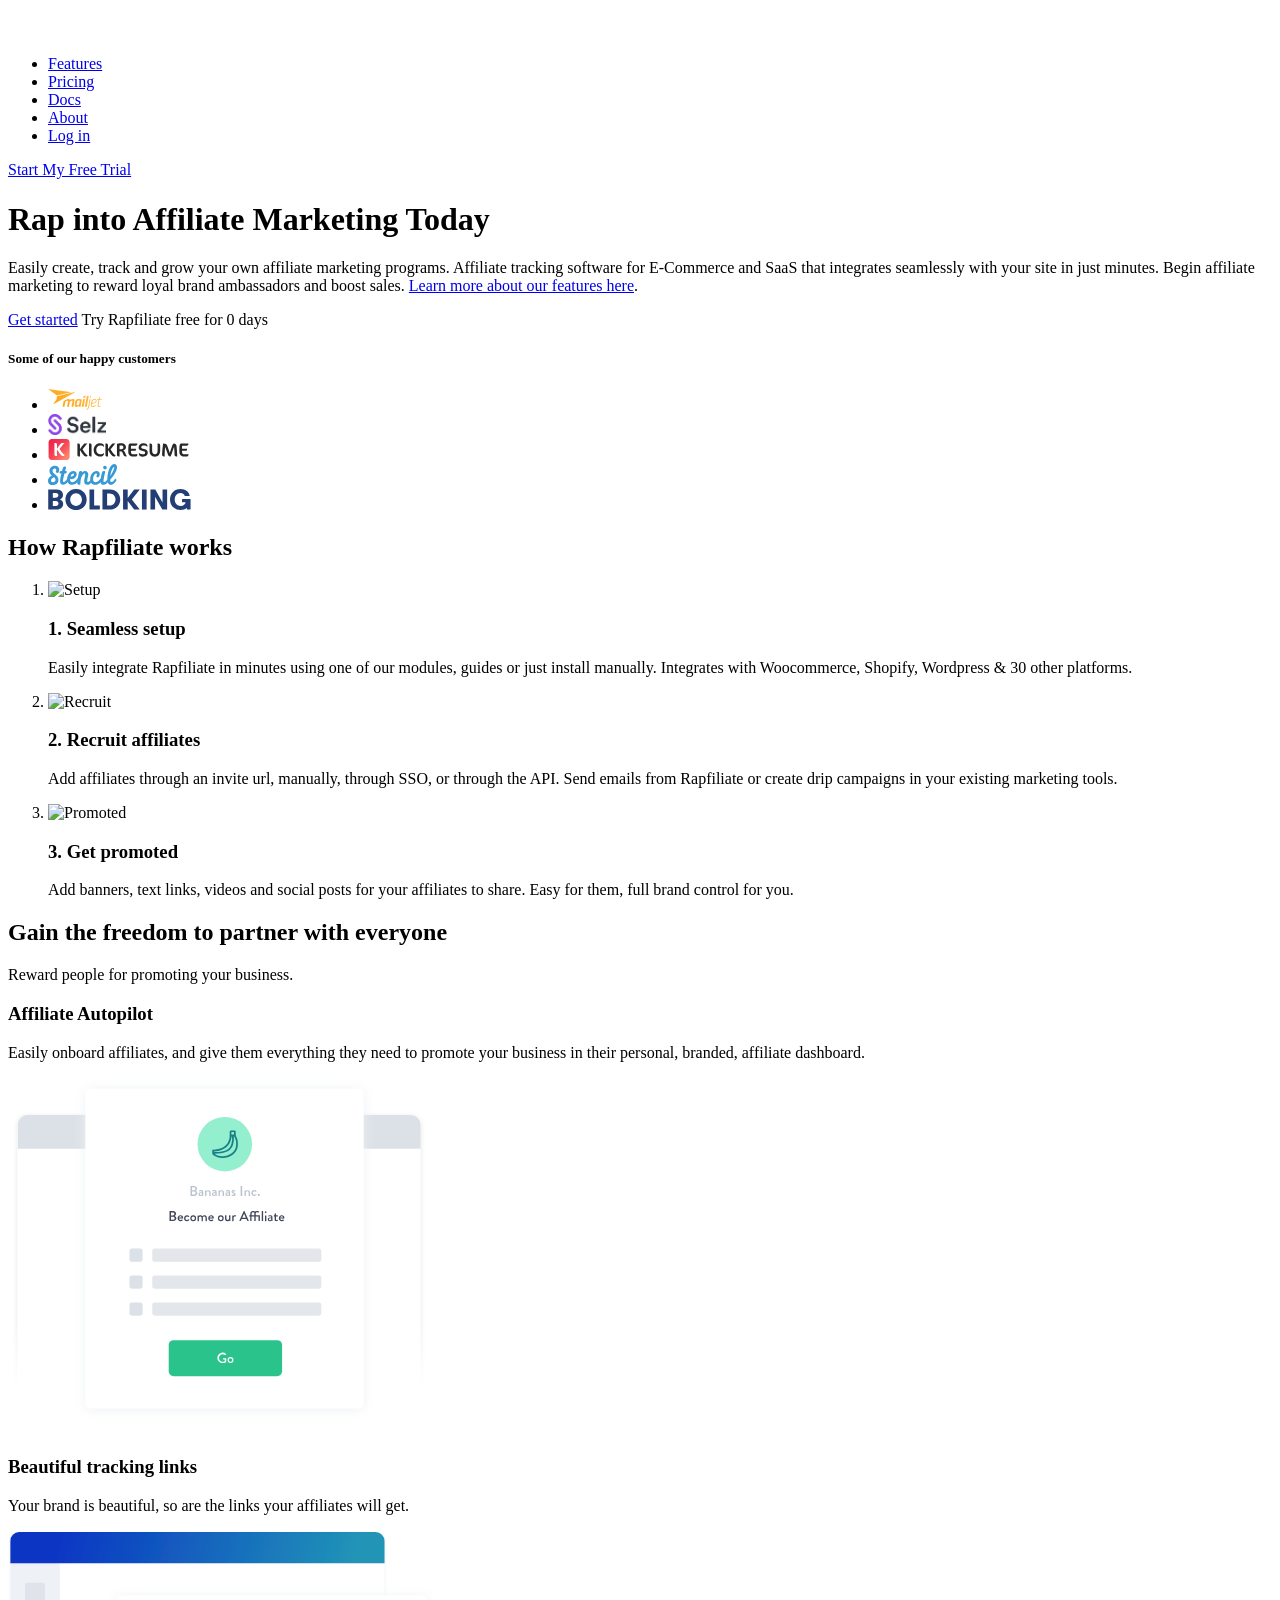
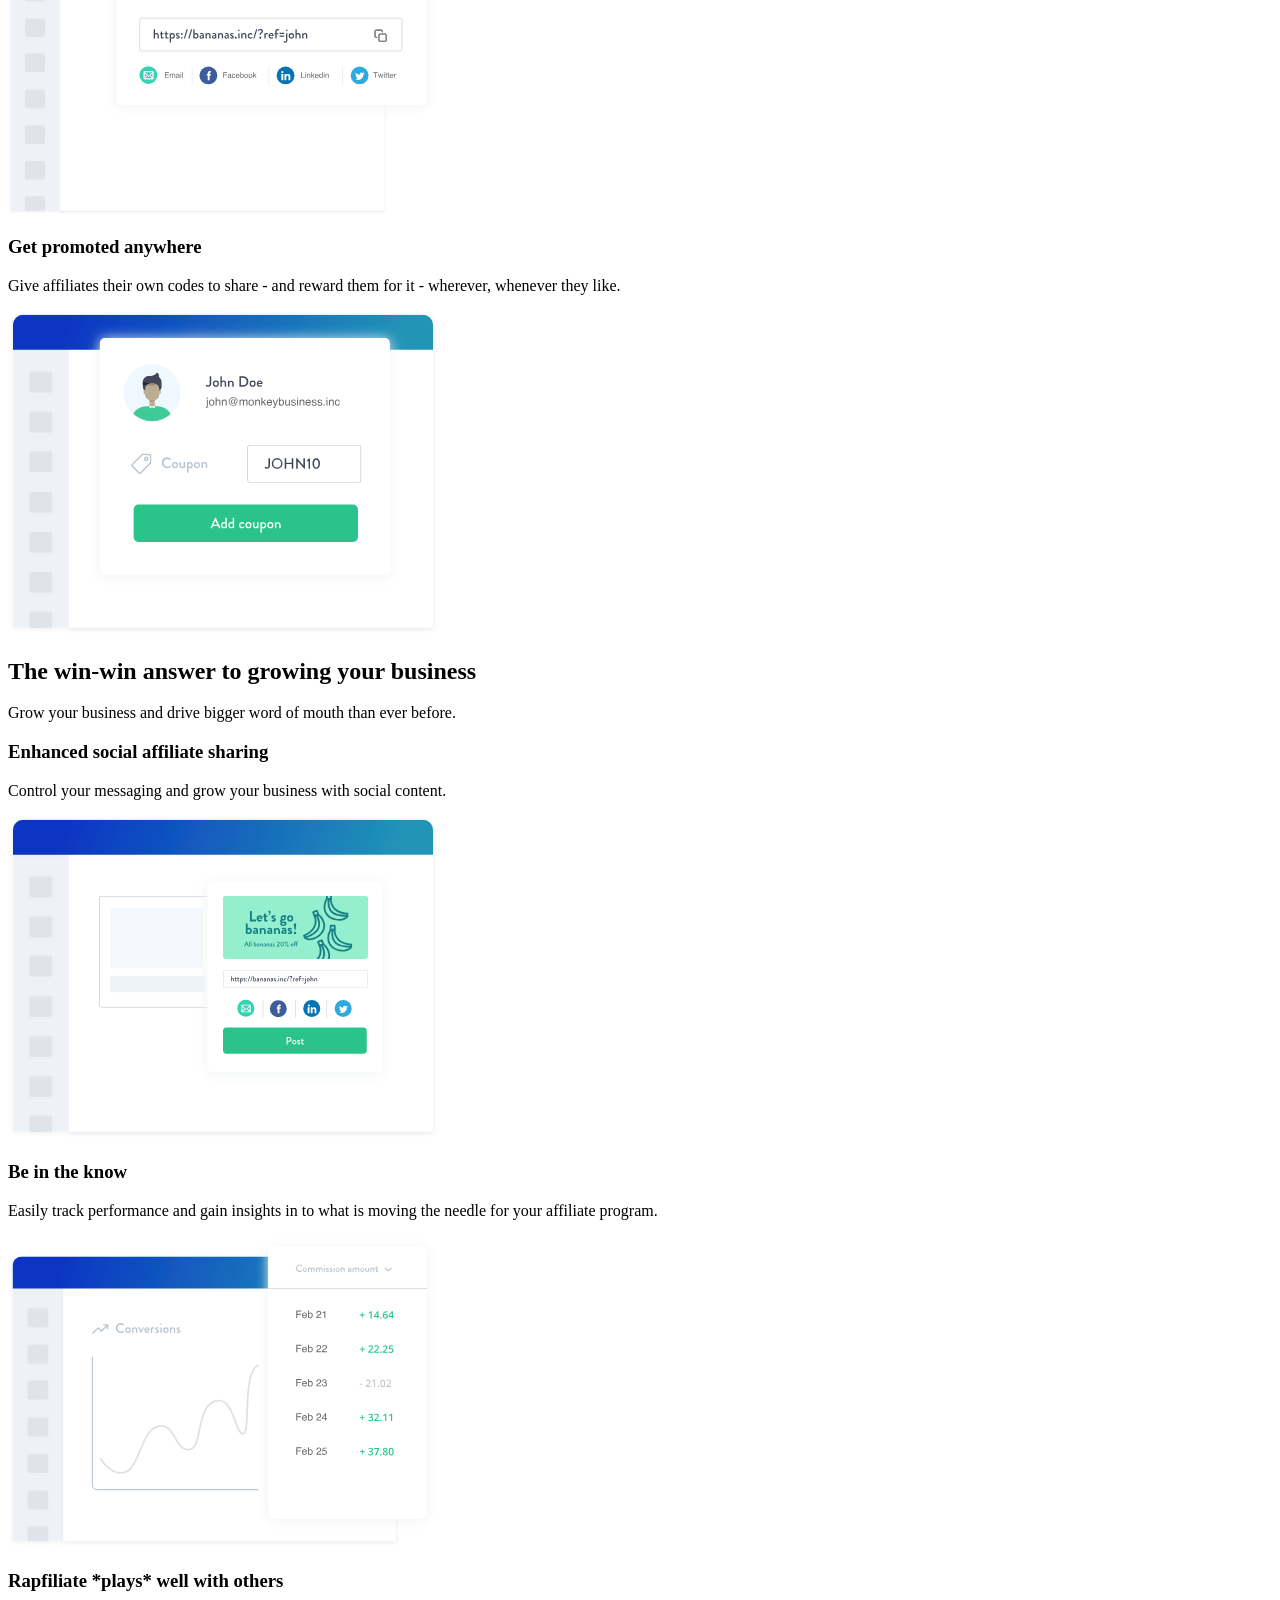
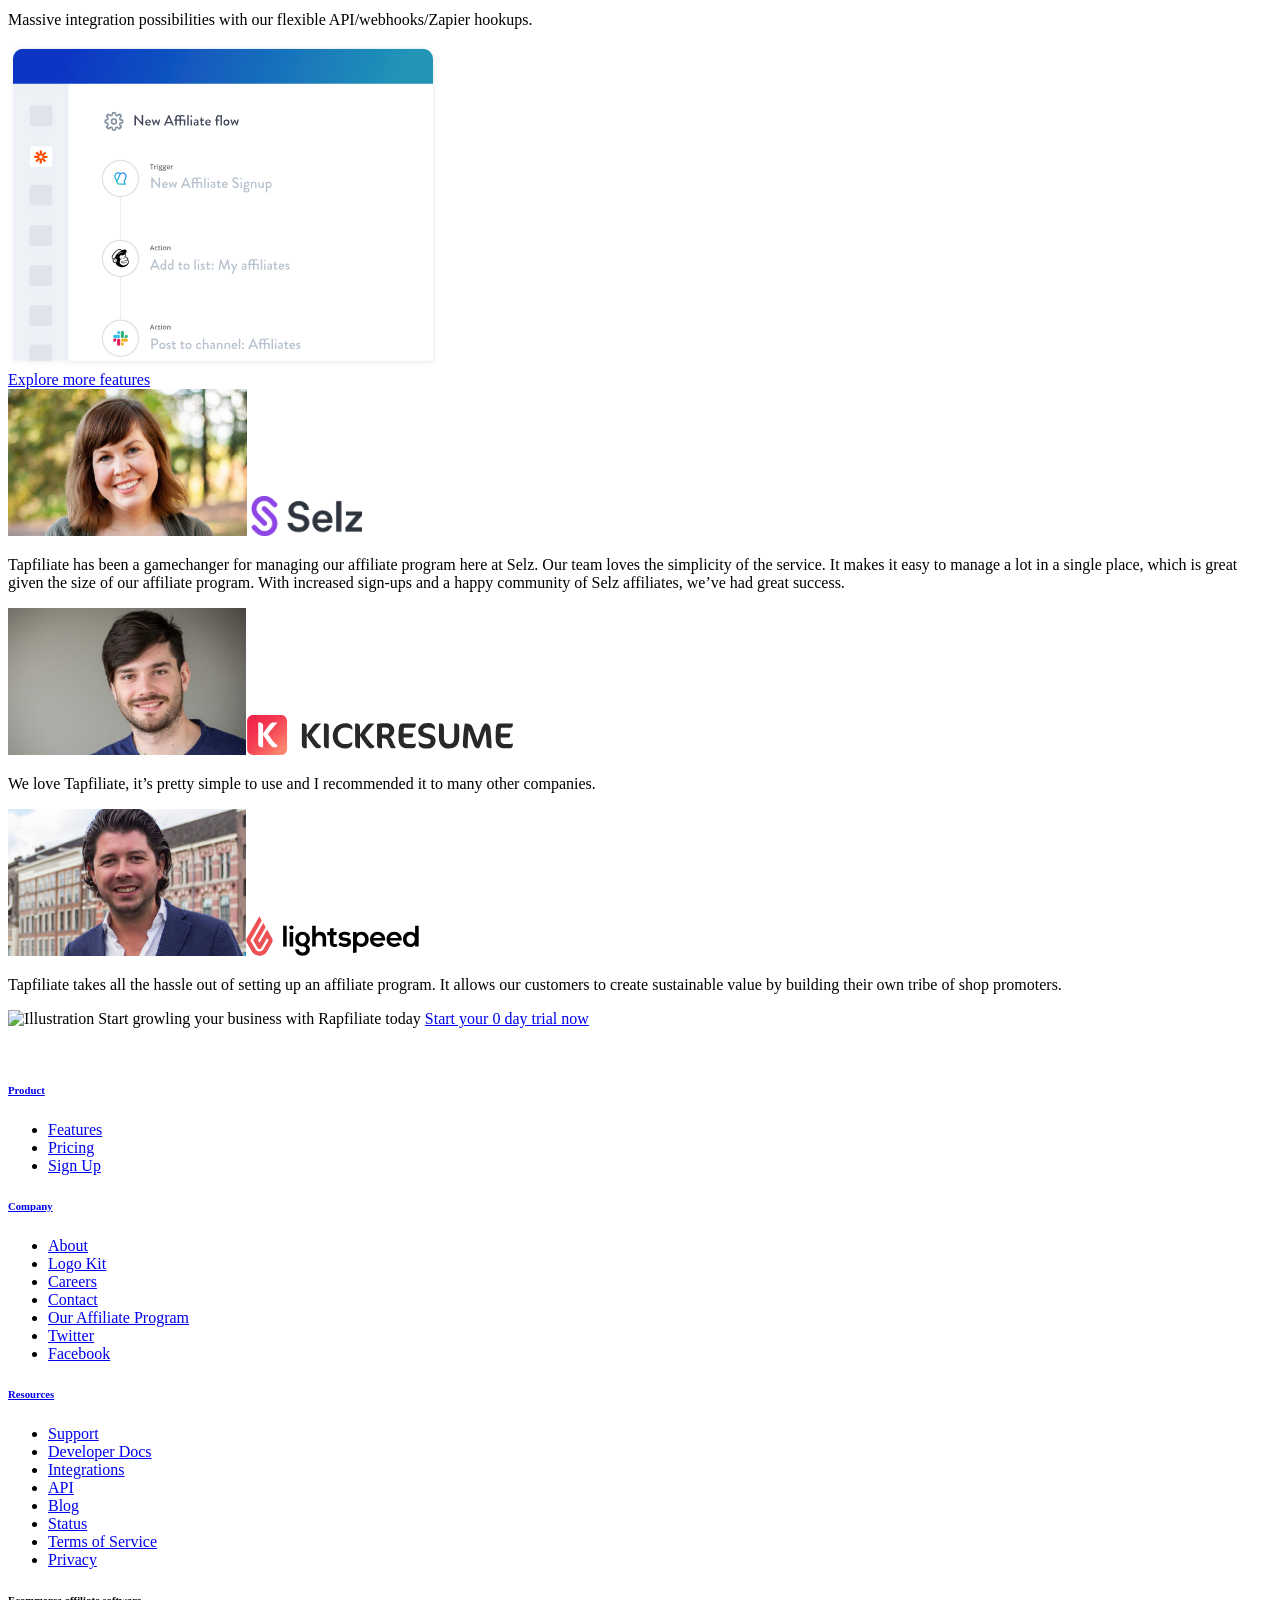
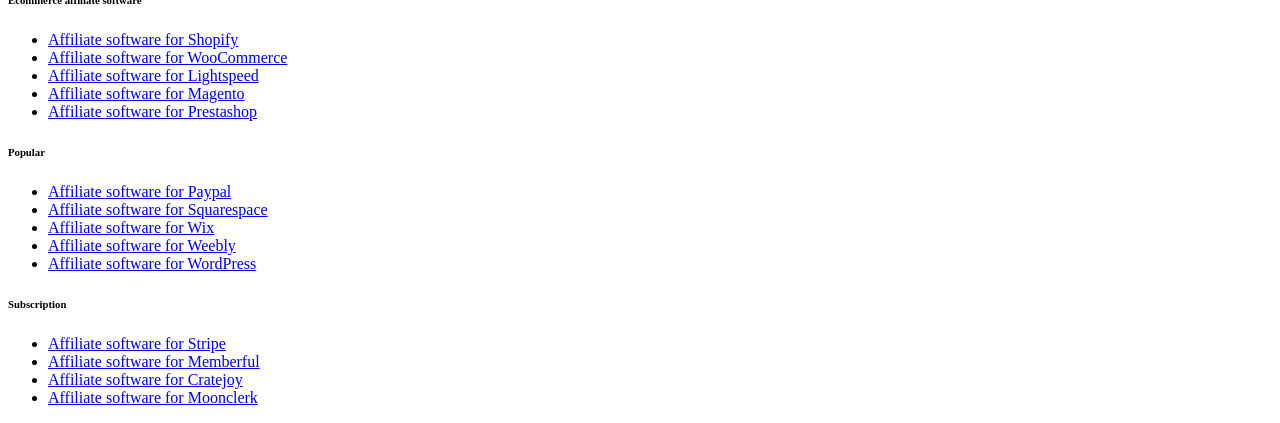
==== index.html @ 85dc5b37 "Added content and markup for the landing page" ====
<!DOCTYPE html>
<html lang="en">
  <head>
    <meta charset="UTF-8" />
    <meta name="viewport" content="width=device-width, initial-scale=1.0" />
    <title>Affiliate Tracking Software | Rapfiliate</title>
    <link rel="stylesheet" href="css/base-style.css" />
  </head>
  <body>
    <header>
      <a href="#" class="logo"
        ><img
          src="img/content/logo-white.svg"
          alt="Rapfiliate logo"
          width="131px"
      /></a>
      <div>
        <nav>
          <ul>
            <li><a href="#">Features</a></li>
            <li><a href="#">Pricing</a></li>
            <li><a href="#">Docs</a></li>
            <li><a href="#">About</a></li>
            <li><a href="#">Log in</a></li>
          </ul>
        </nav>
        <a href="#" class="btn cta">Start My Free Trial</a>
      </div>
    </header>

    <main>
      <div id="main-banner">
        <h1>Rap into Affiliate Marketing Today</h1>
        <p>
          Easily create, track and grow your own affiliate marketing programs.
          Affiliate tracking software for E-Commerce and SaaS that integrates
          seamlessly with your site in just minutes. Begin affiliate marketing
          to reward loyal brand ambassadors and boost sales.
          <a href="#">Learn more about our features here</a>.
        </p>
        <div>
          <a href="#" class="btn cta">Get started</a>
          <span>Try Rapfiliate free for 0 days</span>
        </div>
      </div>

      <div class="happy-customers">
        <h5>Some of our happy customers</h5>
        <ul>
          <li>
            <a href="https://www.mailjet.com/" target="_blank"
              ><img
                src="img/customers/logos/mailjet.svg"
                alt="Mailjet logo"
                height="21px"
            /></a>
          </li>
          <li>
            <a href="https://selz.com/" target="_blank"
              ><img
                src="img/customers/logos/selz.png"
                alt="Selz logo"
                height="21px"
            /></a>
          </li>
          <li>
            <a href="https://www.kickresume.com/es/" target="_blank"
              ><img
                src="img/customers/logos/kickresume.svg"
                alt="Kickresume logo"
                height="21px"
            /></a>
          </li>
          <li>
            <a href="https://getstencil.com/" target="_blank"
              ><img
                src="img/customers/logos/stencil.svg"
                alt="Stencil logo"
                height="21px"
            /></a>
          </li>
          <li>
            <a href="https://www.boldking.com/nl/nl-nl" target="_blank"
              ><img
                src="img/customers/logos/boldking.svg"
                alt="Boldking logo"
                height="21px"
            /></a>
          </li>
        </ul>
      </div>

      <section id="how-it-works">
        <h2>How Rapfiliate works</h2>
        <ol>
          <li>
            <img src="#" alt="Setup" />
            <h3>1. Seamless setup</h3>
            <p>
              Easily integrate Rapfiliate in minutes using one of our modules,
              guides or just install manually. Integrates with Woocommerce,
              Shopify, Wordpress & 30 other platforms.
            </p>
          </li>
          <li>
            <img src="#" alt="Recruit" />
            <h3>2. Recruit affiliates</h3>
            <p>
              Add affiliates through an invite url, manually, through SSO, or
              through the API. Send emails from Rapfiliate or create drip
              campaigns in your existing marketing tools.
            </p>
          </li>
          <li>
            <img src="#" alt="Promoted" />
            <h3>3. Get promoted</h3>
            <p>
              Add banners, text links, videos and social posts for your
              affiliates to share. Easy for them, full brand control for you.
            </p>
          </li>
        </ol>
      </section>

      <section class="slide-show-container">
        <h2>Gain the freedom to partner with everyone</h2>
        <span>Reward people for promoting your business.</span>
        <div class="slide-show">
          <div class="slide-text">
            <h3>Affiliate Autopilot</h3>
            <p>
              Easily onboard affiliates, and give them everything they need to
              promote your business in their personal, branded, affiliate
              dashboard.
            </p>
          </div>
          <img
            class="slide-img"
            src="img/content/affiliate-autopilot.svg"
            alt="'Affiliate Autopilot' illustration"
            width="430px"
          />
          <div class="slide-text">
            <h3>Beautiful tracking links</h3>
            <p>
              Your brand is beautiful, so are the links your affiliates will
              get.
            </p>
          </div>
          <img
            class="slide-img"
            src="img/content/pretty-links.svg"
            alt="'Beautiful tracking links' illustration"
            width="430px"
          />
          <div class="slide-text">
            <h3>Get promoted anywhere</h3>
            <p>
              Give affiliates their own codes to share - and reward them for it
              - wherever, whenever they like.
            </p>
          </div>
          <img
            class="slide-img"
            src="img/content/promoted-anywhere.svg"
            alt="'Get promoted anywhere' illustration"
            width="430px"
          />
        </div>
      </section>

      <section class="slide-show-container">
        <h2>The win-win answer to growing your business</h2>
        <span
          >Grow your business and drive bigger word of mouth than ever
          before.</span
        >
        <div class="slide-show">
          <div class="slide-text">
            <h3>Enhanced social affiliate sharing</h3>
            <p>
              Control your messaging and grow your business with social content.
            </p>
          </div>
          <img
            class="slide-img"
            src="img/content/social-sharing.svg"
            alt="'Enhanced social affiliate sharing' illustration"
            width="430px"
          />
          <div class="slide-text">
            <h3>Be in the know</h3>
            <p>
              Easily track performance and gain insights in to what is moving
              the needle for your affiliate program.
            </p>
          </div>
          <img
            class="slide-img"
            src="img/content/in-the-know.svg"
            alt="'Be in the know' illustration"
            width="430px"
          />
          <div class="slide-text">
            <h3>Rapfiliate *plays* well with others</h3>
            <p>
              Massive integration possibilities with our flexible
              API/webhooks/Zapier hookups.
            </p>
          </div>
          <img
            class="slide-img"
            src="img/content/plays-well.svg"
            alt="'Rapfiliate plays well with others' illustration"
            width="430px"
          />
        </div>
        <a class="btn" href="#">Explore more features</a>
      </section>

      <section id="client-review-container">
        <div class="client-review">
          <img
            src="img/customers/people/michelle-from-selz.jpg"
            alt="Michelle"
            height="147px"
          />
          <img
            src="img/customers/logos/selz.png"
            alt="Selz logo"
            height="40px"
          />
          <p>
            Tapfiliate has been a gamechanger for managing our affiliate program
            here at Selz. Our team loves the simplicity of the service. It makes
            it easy to manage a lot in a single place, which is great given the
            size of our affiliate program. With increased sign-ups and a happy
            community of Selz affiliates, we’ve had great success.
          </p>
        </div>
        <div class="client-review">
          <img
            src="img/customers/people/tomas-ondrejka-from-kickresume.jpg"
            alt="Tomas Ondrejka"
            height="147px"
          /><img
            src="img/customers/logos/kickresume.svg"
            alt="Kickresume logo"
            height="40px"
          />
          <p>
            We love Tapfiliate, it’s pretty simple to use and I recommended it
            to many other companies.
          </p>
        </div>
        <div class="client-review">
          <img
            src="img/customers/people/ruud-stelder-from-lightspeed.jpg"
            alt="Ruud Stelder"
            height="147px"
          /><img
            src="img/customers/logos/lightspeed.svg"
            alt="Lightspeed logo"
            height="40px"
          />
          <p>
            Tapfiliate takes all the hassle out of setting up an affiliate
            program. It allows our customers to create sustainable value by
            building their own tribe of shop promoters.
          </p>
        </div>
      </section>
      <div id="trial-ad">
        <img src="#" alt="Illustration" />
        <span>Start growling your business with Rapfiliate today</span>
        <a href="#">Start your 0 day trial now</a>
      </div>
    </main>

    <footer id="main-footer">
      <div id="footer-logo-container">
        <a href="#" class="logo"
          ><img
            src="img/content/logo-white.svg"
            alt="Rapfiliate logo"
            width="131px"
        /></a>
      </div>
      <div class="footer-block">
        <h6><a href="#">Product</a></h6>
        <ul>
          <li><a href="#">Features</a></li>
          <li><a href="#">Pricing</a></li>
          <li><a href="#">Sign Up</a></li>
        </ul>
      </div>
      <div class="footer-block">
        <h6><a href="#">Company</a></h6>
        <ul>
          <li><a href="#">About</a></li>
          <li><a href="#">Logo Kit</a></li>
          <li><a href="#">Careers</a></li>
          <li><a href="#">Contact</a></li>
          <li><a href="#">Our Affiliate Program</a></li>
          <li><a href="#">Twitter</a></li>
          <li><a href="#">Facebook</a></li>
        </ul>
      </div>
      <div class="footer-block">
        <h6><a href="#">Resources</a></h6>
        <ul>
          <li><a href="#">Support</a></li>
          <li><a href="#">Developer Docs</a></li>
          <li><a href="#">Integrations</a></li>
          <li><a href="#">API</a></li>
          <li><a href="#">Blog</a></li>
          <li><a href="#">Status</a></li>
          <li><a href="#">Terms of Service</a></li>
          <li><a href="#">Privacy</a></li>
        </ul>
      </div>
      <div class="footer-block">
        <h6>Ecommerce affiliate software</h6>
        <ul>
          <li><a href="#">Affiliate software for Shopify</a></li>
          <li><a href="#">Affiliate software for WooCommerce</a></li>
          <li><a href="#">Affiliate software for Lightspeed</a></li>
          <li><a href="#">Affiliate software for Magento</a></li>
          <li><a href="#">Affiliate software for Prestashop</a></li>
        </ul>
      </div>
      <div class="footer-block">
        <h6>Popular</h6>
        <ul>
          <li><a href="#">Affiliate software for Paypal</a></li>
          <li><a href="#">Affiliate software for Squarespace</a></li>
          <li><a href="#">Affiliate software for Wix</a></li>
          <li><a href="#">Affiliate software for Weebly</a></li>
          <li><a href="#">Affiliate software for WordPress</a></li>
        </ul>
      </div>
      <div class="footer-block">
        <h6>Subscription</h6>
        <ul>
          <li><a href="#">Affiliate software for Stripe</a></li>
          <li><a href="#">Affiliate software for Memberful</a></li>
          <li><a href="#">Affiliate software for Cratejoy</a></li>
          <li><a href="#">Affiliate software for Moonclerk</a></li>
        </ul>
      </div>
    </footer>
  </body>
</html>
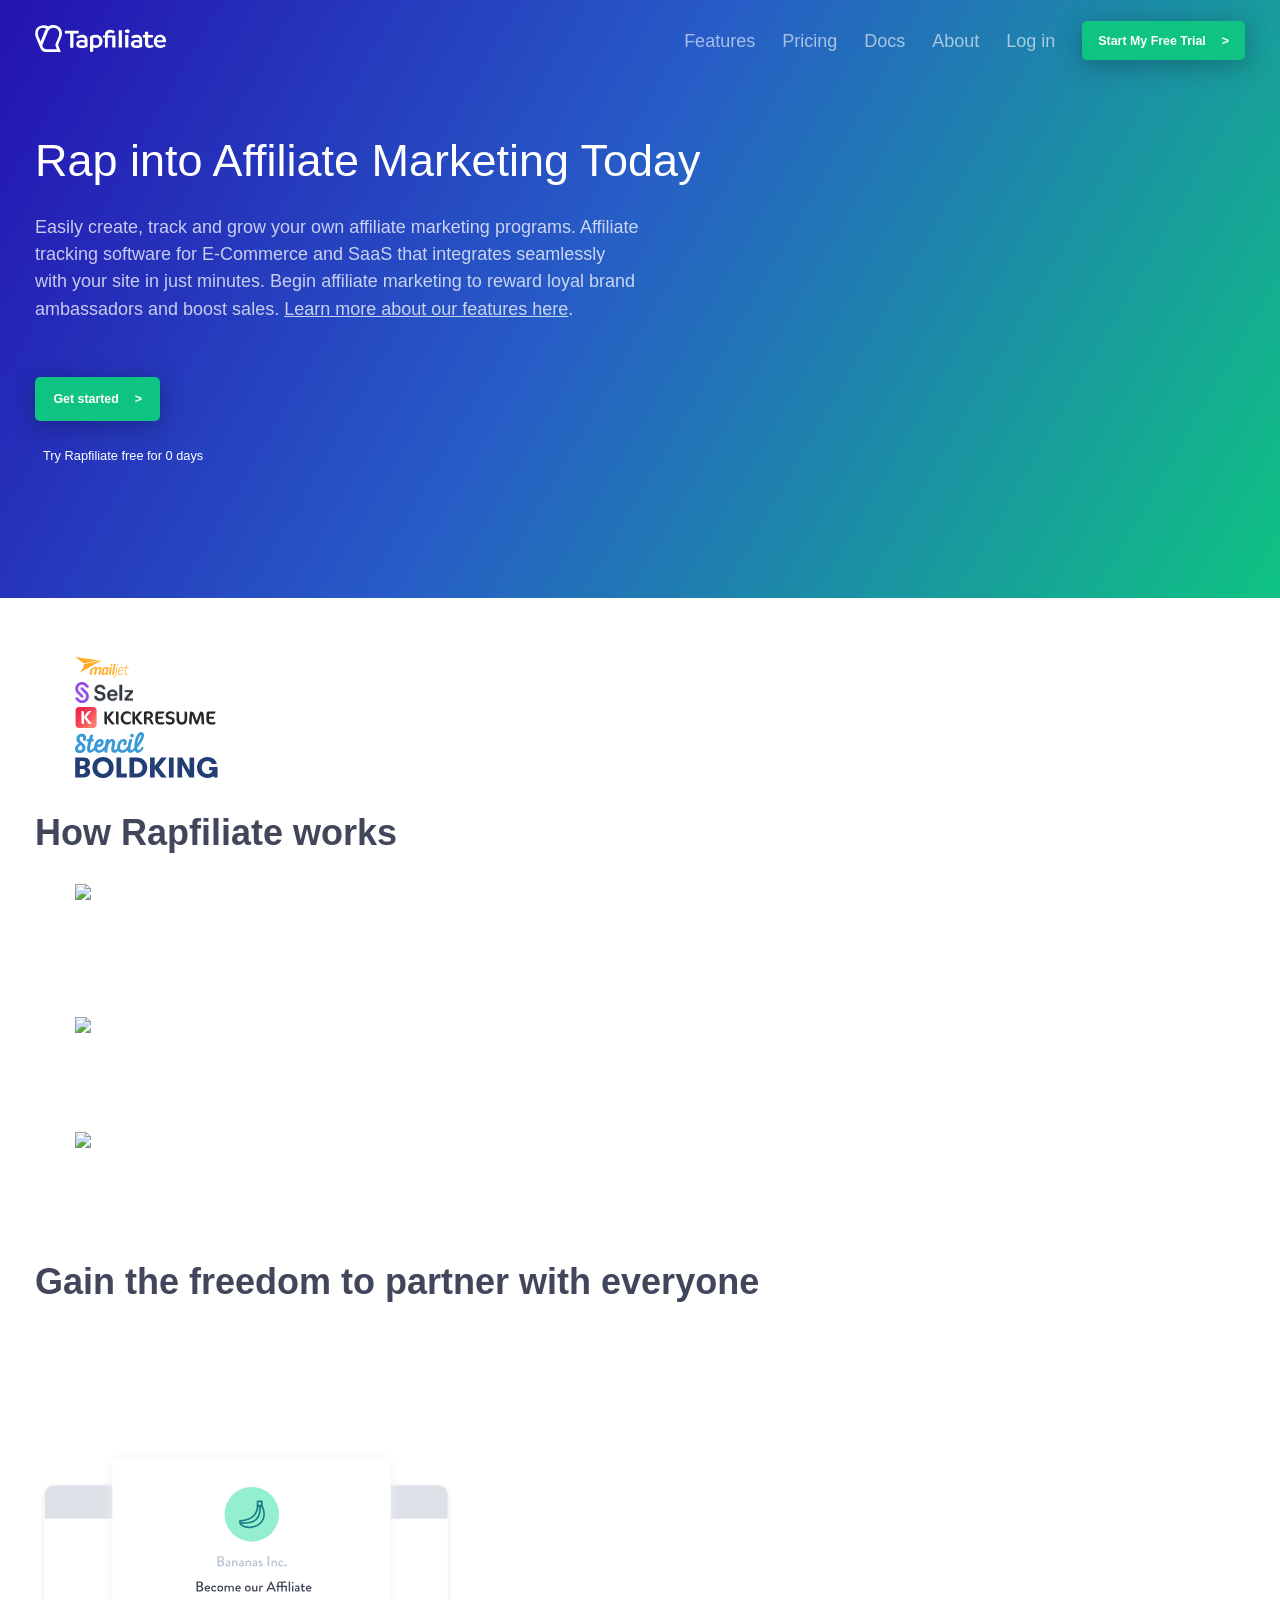
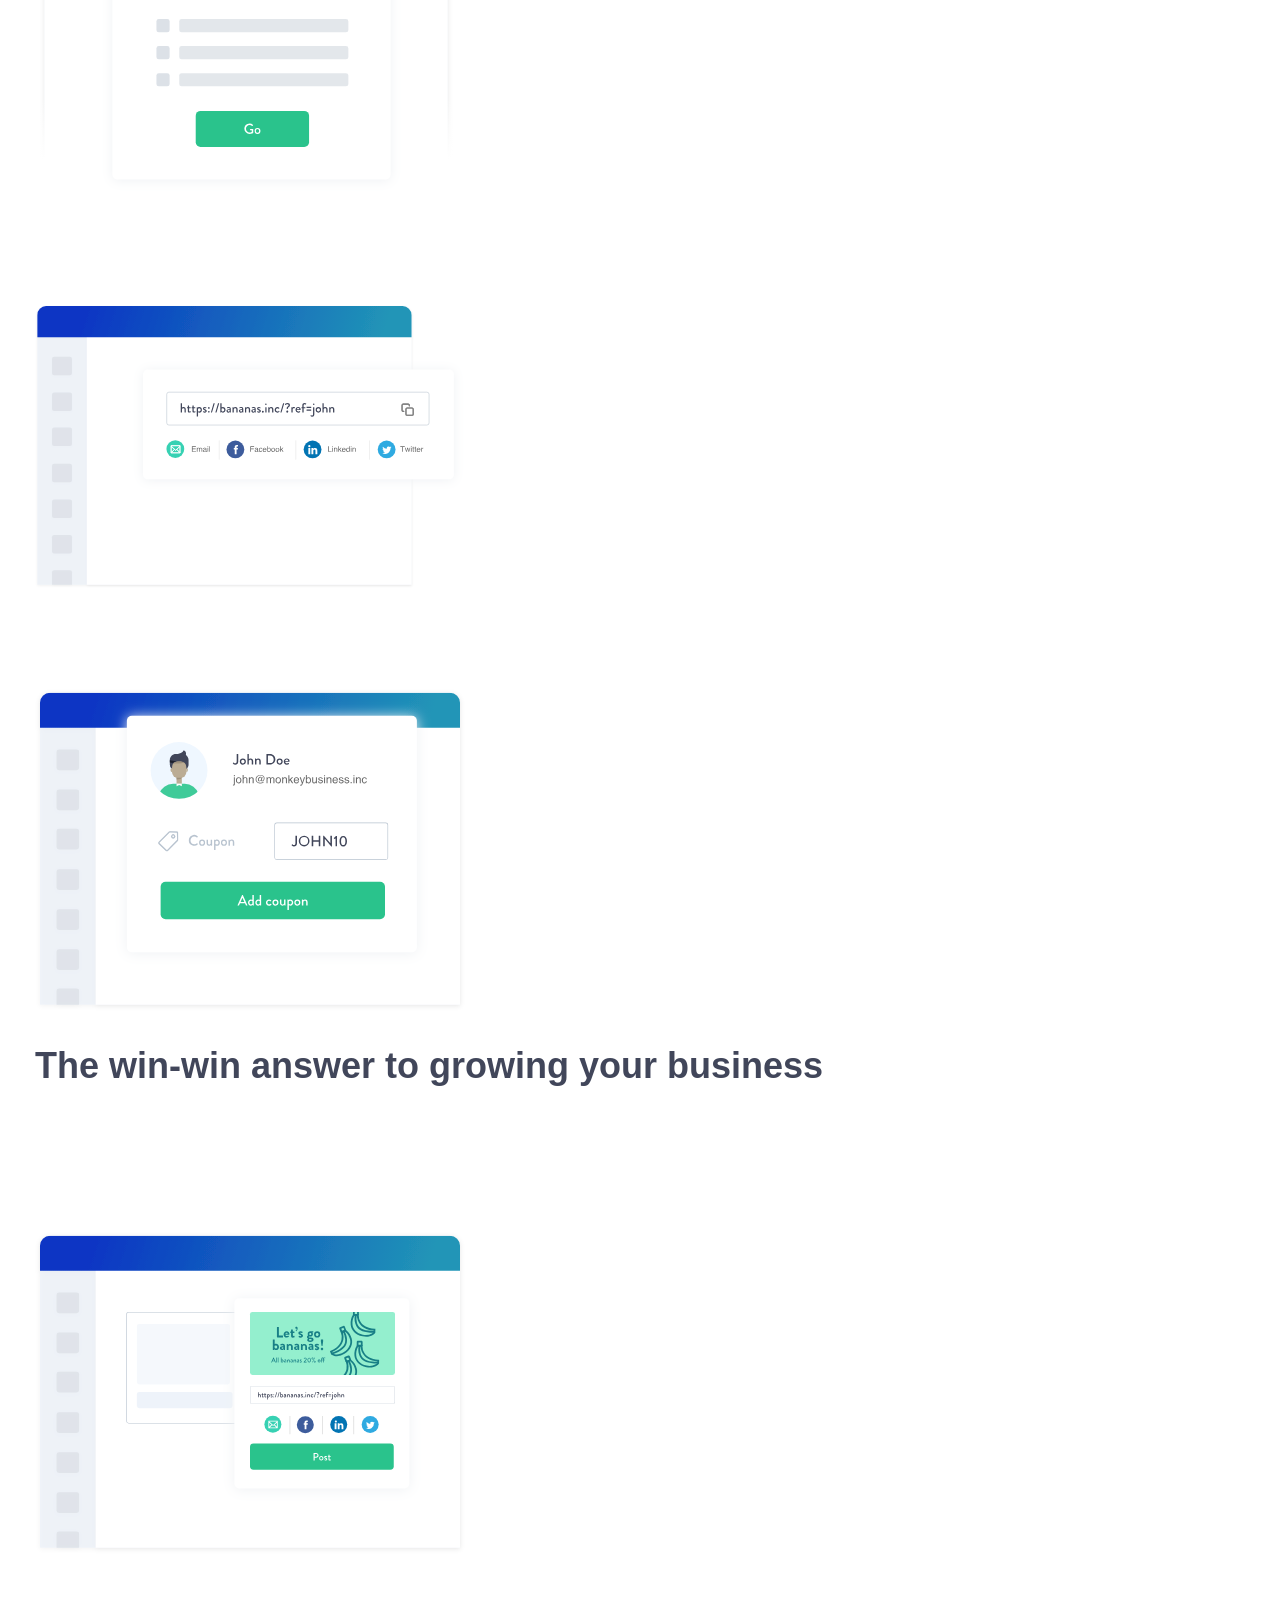
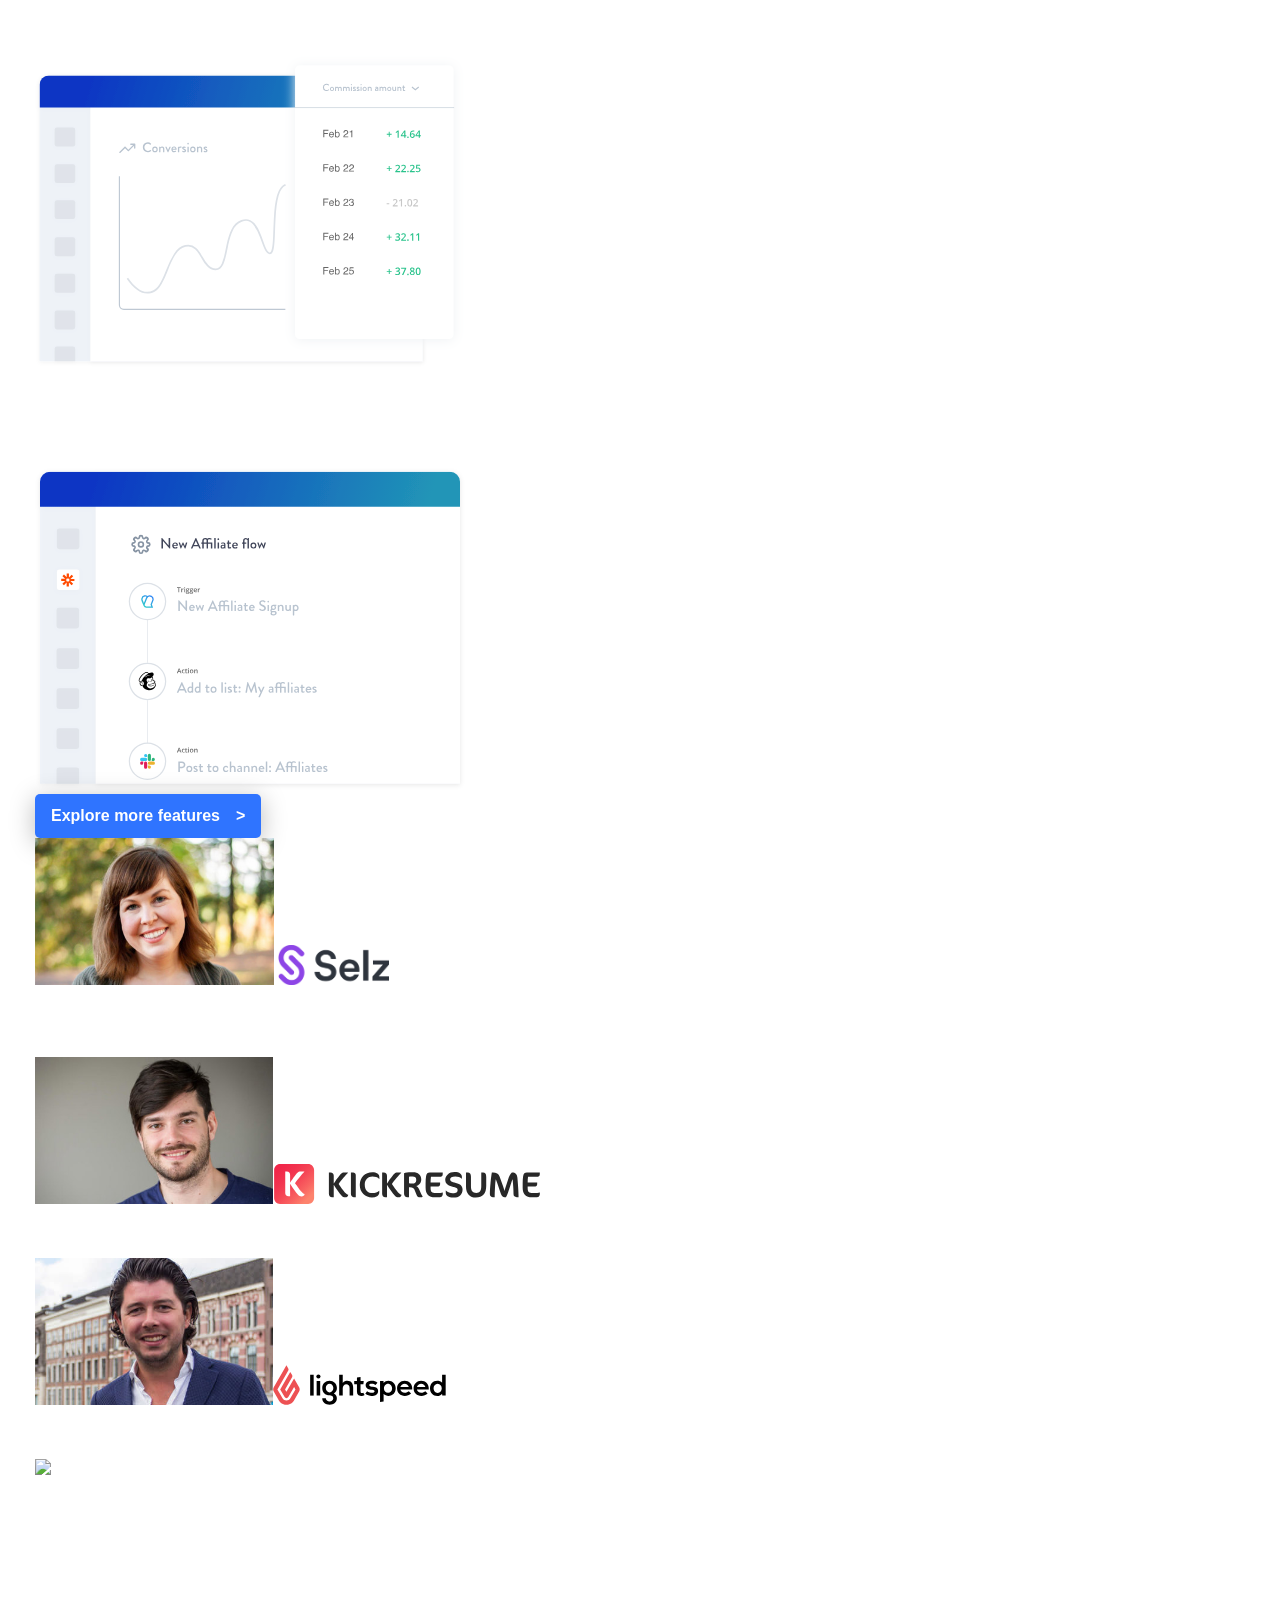
==== commit 69ce761d: "Added styles to the main banner" ====
--- a/index.html
+++ b/index.html
@@ -7,28 +7,28 @@
     <link rel="stylesheet" href="css/base-style.css" />
   </head>
   <body>
-    <header>
-      <a href="#" class="logo"
-        ><img
-          src="img/content/logo-white.svg"
-          alt="Rapfiliate logo"
-          width="131px"
-      /></a>
-      <div>
-        <nav>
-          <ul>
-            <li><a href="#">Features</a></li>
-            <li><a href="#">Pricing</a></li>
-            <li><a href="#">Docs</a></li>
-            <li><a href="#">About</a></li>
-            <li><a href="#">Log in</a></li>
-          </ul>
-        </nav>
-        <a href="#" class="btn cta">Start My Free Trial</a>
-      </div>
-    </header>
-
-    <main>
+    <div id="banner-bg">
+      <header>
+        <a href="#" class="logo"
+          ><img
+            src="img/content/logo-white.svg"
+            alt="Rapfiliate logo"
+            width="131px"
+        /></a>
+        <div>
+          <nav>
+            <ul>
+              <li><a href="#">Features</a></li>
+              <li><a href="#">Pricing</a></li>
+              <li><a href="#">Docs</a></li>
+              <li><a href="#">About</a></li>
+              <li><a href="#">Log in</a></li>
+            </ul>
+          </nav>
+          <a href="#" class="btn cta">Start My Free Trial</a>
+        </div>
+      </header>
+
       <div id="main-banner">
         <h1>Rap into Affiliate Marketing Today</h1>
         <p>
@@ -43,239 +43,234 @@
           <span>Try Rapfiliate free for 0 days</span>
         </div>
       </div>
-
-      <div class="happy-customers">
-        <h5>Some of our happy customers</h5>
-        <ul>
-          <li>
-            <a href="https://www.mailjet.com/" target="_blank"
-              ><img
-                src="img/customers/logos/mailjet.svg"
-                alt="Mailjet logo"
-                height="21px"
-            /></a>
-          </li>
-          <li>
-            <a href="https://selz.com/" target="_blank"
-              ><img
-                src="img/customers/logos/selz.png"
-                alt="Selz logo"
-                height="21px"
-            /></a>
-          </li>
-          <li>
-            <a href="https://www.kickresume.com/es/" target="_blank"
-              ><img
-                src="img/customers/logos/kickresume.svg"
-                alt="Kickresume logo"
-                height="21px"
-            /></a>
-          </li>
-          <li>
-            <a href="https://getstencil.com/" target="_blank"
-              ><img
-                src="img/customers/logos/stencil.svg"
-                alt="Stencil logo"
-                height="21px"
-            /></a>
-          </li>
-          <li>
-            <a href="https://www.boldking.com/nl/nl-nl" target="_blank"
-              ><img
-                src="img/customers/logos/boldking.svg"
-                alt="Boldking logo"
-                height="21px"
-            /></a>
-          </li>
-        </ul>
-      </div>
-
-      <section id="how-it-works">
-        <h2>How Rapfiliate works</h2>
-        <ol>
-          <li>
-            <img src="#" alt="Setup" />
-            <h3>1. Seamless setup</h3>
-            <p>
-              Easily integrate Rapfiliate in minutes using one of our modules,
-              guides or just install manually. Integrates with Woocommerce,
-              Shopify, Wordpress & 30 other platforms.
-            </p>
-          </li>
-          <li>
-            <img src="#" alt="Recruit" />
-            <h3>2. Recruit affiliates</h3>
-            <p>
-              Add affiliates through an invite url, manually, through SSO, or
-              through the API. Send emails from Rapfiliate or create drip
-              campaigns in your existing marketing tools.
-            </p>
-          </li>
-          <li>
-            <img src="#" alt="Promoted" />
-            <h3>3. Get promoted</h3>
-            <p>
-              Add banners, text links, videos and social posts for your
-              affiliates to share. Easy for them, full brand control for you.
-            </p>
-          </li>
-        </ol>
-      </section>
-
-      <section class="slide-show-container">
-        <h2>Gain the freedom to partner with everyone</h2>
-        <span>Reward people for promoting your business.</span>
-        <div class="slide-show">
-          <div class="slide-text">
-            <h3>Affiliate Autopilot</h3>
-            <p>
-              Easily onboard affiliates, and give them everything they need to
-              promote your business in their personal, branded, affiliate
-              dashboard.
-            </p>
-          </div>
-          <img
-            class="slide-img"
-            src="img/content/affiliate-autopilot.svg"
-            alt="'Affiliate Autopilot' illustration"
-            width="430px"
-          />
-          <div class="slide-text">
-            <h3>Beautiful tracking links</h3>
-            <p>
-              Your brand is beautiful, so are the links your affiliates will
-              get.
-            </p>
-          </div>
-          <img
-            class="slide-img"
-            src="img/content/pretty-links.svg"
-            alt="'Beautiful tracking links' illustration"
-            width="430px"
-          />
-          <div class="slide-text">
-            <h3>Get promoted anywhere</h3>
-            <p>
-              Give affiliates their own codes to share - and reward them for it
-              - wherever, whenever they like.
-            </p>
-          </div>
-          <img
-            class="slide-img"
-            src="img/content/promoted-anywhere.svg"
-            alt="'Get promoted anywhere' illustration"
-            width="430px"
-          />
-        </div>
-      </section>
-
-      <section class="slide-show-container">
-        <h2>The win-win answer to growing your business</h2>
-        <span
-          >Grow your business and drive bigger word of mouth than ever
-          before.</span
-        >
-        <div class="slide-show">
-          <div class="slide-text">
-            <h3>Enhanced social affiliate sharing</h3>
-            <p>
-              Control your messaging and grow your business with social content.
-            </p>
-          </div>
-          <img
-            class="slide-img"
-            src="img/content/social-sharing.svg"
-            alt="'Enhanced social affiliate sharing' illustration"
-            width="430px"
-          />
-          <div class="slide-text">
-            <h3>Be in the know</h3>
-            <p>
-              Easily track performance and gain insights in to what is moving
-              the needle for your affiliate program.
-            </p>
-          </div>
-          <img
-            class="slide-img"
-            src="img/content/in-the-know.svg"
-            alt="'Be in the know' illustration"
-            width="430px"
-          />
-          <div class="slide-text">
-            <h3>Rapfiliate *plays* well with others</h3>
-            <p>
-              Massive integration possibilities with our flexible
-              API/webhooks/Zapier hookups.
-            </p>
-          </div>
-          <img
-            class="slide-img"
-            src="img/content/plays-well.svg"
-            alt="'Rapfiliate plays well with others' illustration"
-            width="430px"
-          />
-        </div>
-        <a class="btn" href="#">Explore more features</a>
-      </section>
-
-      <section id="client-review-container">
-        <div class="client-review">
-          <img
-            src="img/customers/people/michelle-from-selz.jpg"
-            alt="Michelle"
-            height="147px"
-          />
-          <img
-            src="img/customers/logos/selz.png"
-            alt="Selz logo"
-            height="40px"
-          />
-          <p>
-            Tapfiliate has been a gamechanger for managing our affiliate program
-            here at Selz. Our team loves the simplicity of the service. It makes
-            it easy to manage a lot in a single place, which is great given the
-            size of our affiliate program. With increased sign-ups and a happy
-            community of Selz affiliates, we’ve had great success.
-          </p>
-        </div>
-        <div class="client-review">
-          <img
-            src="img/customers/people/tomas-ondrejka-from-kickresume.jpg"
-            alt="Tomas Ondrejka"
-            height="147px"
-          /><img
-            src="img/customers/logos/kickresume.svg"
-            alt="Kickresume logo"
-            height="40px"
-          />
-          <p>
-            We love Tapfiliate, it’s pretty simple to use and I recommended it
-            to many other companies.
-          </p>
-        </div>
-        <div class="client-review">
-          <img
-            src="img/customers/people/ruud-stelder-from-lightspeed.jpg"
-            alt="Ruud Stelder"
-            height="147px"
-          /><img
-            src="img/customers/logos/lightspeed.svg"
-            alt="Lightspeed logo"
-            height="40px"
-          />
-          <p>
-            Tapfiliate takes all the hassle out of setting up an affiliate
-            program. It allows our customers to create sustainable value by
-            building their own tribe of shop promoters.
-          </p>
-        </div>
-      </section>
-      <div id="trial-ad">
-        <img src="#" alt="Illustration" />
-        <span>Start growling your business with Rapfiliate today</span>
-        <a href="#">Start your 0 day trial now</a>
-      </div>
-    </main>
+    </div>
+
+    <div class="happy-customers">
+      <h5>Some of our happy customers</h5>
+      <ul>
+        <li>
+          <a href="https://www.mailjet.com/" target="_blank"
+            ><img
+              src="img/customers/logos/mailjet.svg"
+              alt="Mailjet logo"
+              height="21px"
+          /></a>
+        </li>
+        <li>
+          <a href="https://selz.com/" target="_blank"
+            ><img
+              src="img/customers/logos/selz.png"
+              alt="Selz logo"
+              height="21px"
+          /></a>
+        </li>
+        <li>
+          <a href="https://www.kickresume.com/es/" target="_blank"
+            ><img
+              src="img/customers/logos/kickresume.svg"
+              alt="Kickresume logo"
+              height="21px"
+          /></a>
+        </li>
+        <li>
+          <a href="https://getstencil.com/" target="_blank"
+            ><img
+              src="img/customers/logos/stencil.svg"
+              alt="Stencil logo"
+              height="21px"
+          /></a>
+        </li>
+        <li>
+          <a href="https://www.boldking.com/nl/nl-nl" target="_blank"
+            ><img
+              src="img/customers/logos/boldking.svg"
+              alt="Boldking logo"
+              height="21px"
+          /></a>
+        </li>
+      </ul>
+    </div>
+
+    <section id="how-it-works">
+      <h2>How Rapfiliate works</h2>
+      <ol>
+        <li>
+          <img src="#" alt="Setup" />
+          <h3>1. Seamless setup</h3>
+          <p>
+            Easily integrate Rapfiliate in minutes using one of our modules,
+            guides or just install manually. Integrates with Woocommerce,
+            Shopify, Wordpress & 30 other platforms.
+          </p>
+        </li>
+        <li>
+          <img src="#" alt="Recruit" />
+          <h3>2. Recruit affiliates</h3>
+          <p>
+            Add affiliates through an invite url, manually, through SSO, or
+            through the API. Send emails from Rapfiliate or create drip
+            campaigns in your existing marketing tools.
+          </p>
+        </li>
+        <li>
+          <img src="#" alt="Promoted" />
+          <h3>3. Get promoted</h3>
+          <p>
+            Add banners, text links, videos and social posts for your affiliates
+            to share. Easy for them, full brand control for you.
+          </p>
+        </li>
+      </ol>
+    </section>
+
+    <section class="slide-show-container">
+      <h2>Gain the freedom to partner with everyone</h2>
+      <span>Reward people for promoting your business.</span>
+      <div class="slide-show">
+        <div class="slide-text">
+          <h3>Affiliate Autopilot</h3>
+          <p>
+            Easily onboard affiliates, and give them everything they need to
+            promote your business in their personal, branded, affiliate
+            dashboard.
+          </p>
+        </div>
+        <img
+          class="slide-img"
+          src="img/content/affiliate-autopilot.svg"
+          alt="'Affiliate Autopilot' illustration"
+          width="430px"
+        />
+        <div class="slide-text">
+          <h3>Beautiful tracking links</h3>
+          <p>
+            Your brand is beautiful, so are the links your affiliates will get.
+          </p>
+        </div>
+        <img
+          class="slide-img"
+          src="img/content/pretty-links.svg"
+          alt="'Beautiful tracking links' illustration"
+          width="430px"
+        />
+        <div class="slide-text">
+          <h3>Get promoted anywhere</h3>
+          <p>
+            Give affiliates their own codes to share - and reward them for it -
+            wherever, whenever they like.
+          </p>
+        </div>
+        <img
+          class="slide-img"
+          src="img/content/promoted-anywhere.svg"
+          alt="'Get promoted anywhere' illustration"
+          width="430px"
+        />
+      </div>
+    </section>
+
+    <section class="slide-show-container">
+      <h2>The win-win answer to growing your business</h2>
+      <span
+        >Grow your business and drive bigger word of mouth than ever
+        before.</span
+      >
+      <div class="slide-show">
+        <div class="slide-text">
+          <h3>Enhanced social affiliate sharing</h3>
+          <p>
+            Control your messaging and grow your business with social content.
+          </p>
+        </div>
+        <img
+          class="slide-img"
+          src="img/content/social-sharing.svg"
+          alt="'Enhanced social affiliate sharing' illustration"
+          width="430px"
+        />
+        <div class="slide-text">
+          <h3>Be in the know</h3>
+          <p>
+            Easily track performance and gain insights in to what is moving the
+            needle for your affiliate program.
+          </p>
+        </div>
+        <img
+          class="slide-img"
+          src="img/content/in-the-know.svg"
+          alt="'Be in the know' illustration"
+          width="430px"
+        />
+        <div class="slide-text">
+          <h3>Rapfiliate *plays* well with others</h3>
+          <p>
+            Massive integration possibilities with our flexible
+            API/webhooks/Zapier hookups.
+          </p>
+        </div>
+        <img
+          class="slide-img"
+          src="img/content/plays-well.svg"
+          alt="'Rapfiliate plays well with others' illustration"
+          width="430px"
+        />
+      </div>
+      <a class="btn" href="#">Explore more features</a>
+    </section>
+
+    <section id="client-review-container">
+      <div class="client-review">
+        <img
+          src="img/customers/people/michelle-from-selz.jpg"
+          alt="Michelle"
+          height="147px"
+        />
+        <img src="img/customers/logos/selz.png" alt="Selz logo" height="40px" />
+        <p>
+          Tapfiliate has been a gamechanger for managing our affiliate program
+          here at Selz. Our team loves the simplicity of the service. It makes
+          it easy to manage a lot in a single place, which is great given the
+          size of our affiliate program. With increased sign-ups and a happy
+          community of Selz affiliates, we’ve had great success.
+        </p>
+      </div>
+      <div class="client-review">
+        <img
+          src="img/customers/people/tomas-ondrejka-from-kickresume.jpg"
+          alt="Tomas Ondrejka"
+          height="147px"
+        /><img
+          src="img/customers/logos/kickresume.svg"
+          alt="Kickresume logo"
+          height="40px"
+        />
+        <p>
+          We love Tapfiliate, it’s pretty simple to use and I recommended it to
+          many other companies.
+        </p>
+      </div>
+      <div class="client-review">
+        <img
+          src="img/customers/people/ruud-stelder-from-lightspeed.jpg"
+          alt="Ruud Stelder"
+          height="147px"
+        /><img
+          src="img/customers/logos/lightspeed.svg"
+          alt="Lightspeed logo"
+          height="40px"
+        />
+        <p>
+          Tapfiliate takes all the hassle out of setting up an affiliate
+          program. It allows our customers to create sustainable value by
+          building their own tribe of shop promoters.
+        </p>
+      </div>
+    </section>
+    <div id="trial-ad">
+      <img src="#" alt="Illustration" />
+      <span>Start growling your business with Rapfiliate today</span>
+      <a href="#">Start your 0 day trial now</a>
+    </div>
 
     <footer id="main-footer">
       <div id="footer-logo-container">
--- a/css/base-style.css
+++ b/css/base-style.css
@@ -0,0 +1,159 @@
+@import url("https://fonts.googleapis.com/css2?family=Open+Sans:wght@400;600&display=swap");
+
+:root {
+  --main-text-color: #fff;
+  --secondary-text-color: #707070;
+  --main-headings-color: #41465a;
+  --btn-normal-color: #2f74ff;
+  --btn-success-color: #0fc382;
+}
+
+/* Base styles */
+body {
+  min-height: 100vh;
+  max-width: 100vw;
+  padding: 0;
+  margin: 0;
+}
+
+body > * {
+  color: var(--main-text-color);
+  font-family: open-sans, Arial, sans-serif;
+  padding: 0;
+  margin: 0;
+  padding: 0 35px;
+}
+
+h1,
+h2,
+h3 {
+  font-family: brandon-grotesque, "helvetica neue", helvetica, sans-serif;
+}
+
+h1 {
+  font-size: 2.81rem;
+}
+
+h2 {
+  color: var(--main-headings-color);
+  font-size: 2.25rem;
+}
+
+h3 {
+  font-size: 1.25rem;
+}
+
+h6 {
+  font-size: 0.85rem;
+}
+
+h6,
+a {
+  color: var(--main-text-color);
+}
+
+/* Button classes */
+.btn {
+  display: inline-block;
+  background-color: var(--btn-normal-color);
+  text-decoration: none;
+  padding: 0.8rem 1rem;
+  border: 0;
+  border-radius: 5px;
+  transition: all 0.15s ease-in-out;
+  box-shadow: 0px 5px 25px 1px rgba(0, 0, 0, 0.25);
+  font-family: open-sans, Arial, sans-serif;
+  font-weight: 600;
+}
+
+.btn::after {
+  content: ">";
+  padding-left: 1rem;
+  transition: all 0.15s ease-in-out;
+}
+
+.cta {
+  background-color: var(--btn-success-color);
+  font-size: 0.775rem;
+}
+
+.btn:hover {
+  background-color: var(--btn-normal-color);
+  box-shadow: 0px 10px 25px 3px rgba(0, 0, 0, 0.25);
+  transform: translateY(-1px);
+}
+
+/* Navbar/Header styles */
+header {
+  display: flex;
+  align-items: center;
+  justify-content: flex-end;
+  height: 81px;
+  margin-bottom: 54px;
+}
+header .logo {
+  margin-right: auto;
+}
+
+header .logo:hover {
+  opacity: 0.6;
+}
+
+header nav ul,
+header div {
+  display: flex;
+  justify-content: center;
+  align-items: center;
+  list-style-type: none;
+}
+
+header nav ul li a {
+  text-decoration: none;
+  opacity: 0.6;
+  font-size: 1.125rem;
+  line-height: 1.5rem;
+  margin-left: 27px;
+  transition: opacity 0.1s ease-out;
+}
+header nav ul li a:hover {
+  opacity: 1;
+}
+
+header div .btn.cta {
+  margin-left: 27px;
+}
+
+/* Main banner styles */
+#banner-bg {
+  background-image: linear-gradient(
+    120deg,
+    rgba(36, 18, 177, 1) 0%,
+    rgba(39, 92, 199, 1) 45%,
+    rgba(15, 195, 130, 1) 100%
+  );
+  padding-bottom: 135px;
+}
+
+#main-banner h1 {
+  font-weight: lighter;
+  margin-bottom: 27px;
+}
+
+#main-banner p {
+  font-size: 1.125rem;
+  line-height: 1.7rem;
+  opacity: 0.75;
+  max-width: 50%;
+  margin-bottom: 54px;
+}
+
+#main-banner .btn.cta {
+  margin-bottom: 27px;
+  padding: 0.95rem 1.15rem;
+}
+
+#main-banner span {
+  display: block;
+  font-size: 0.8rem;
+  margin-left: 8px;
+}
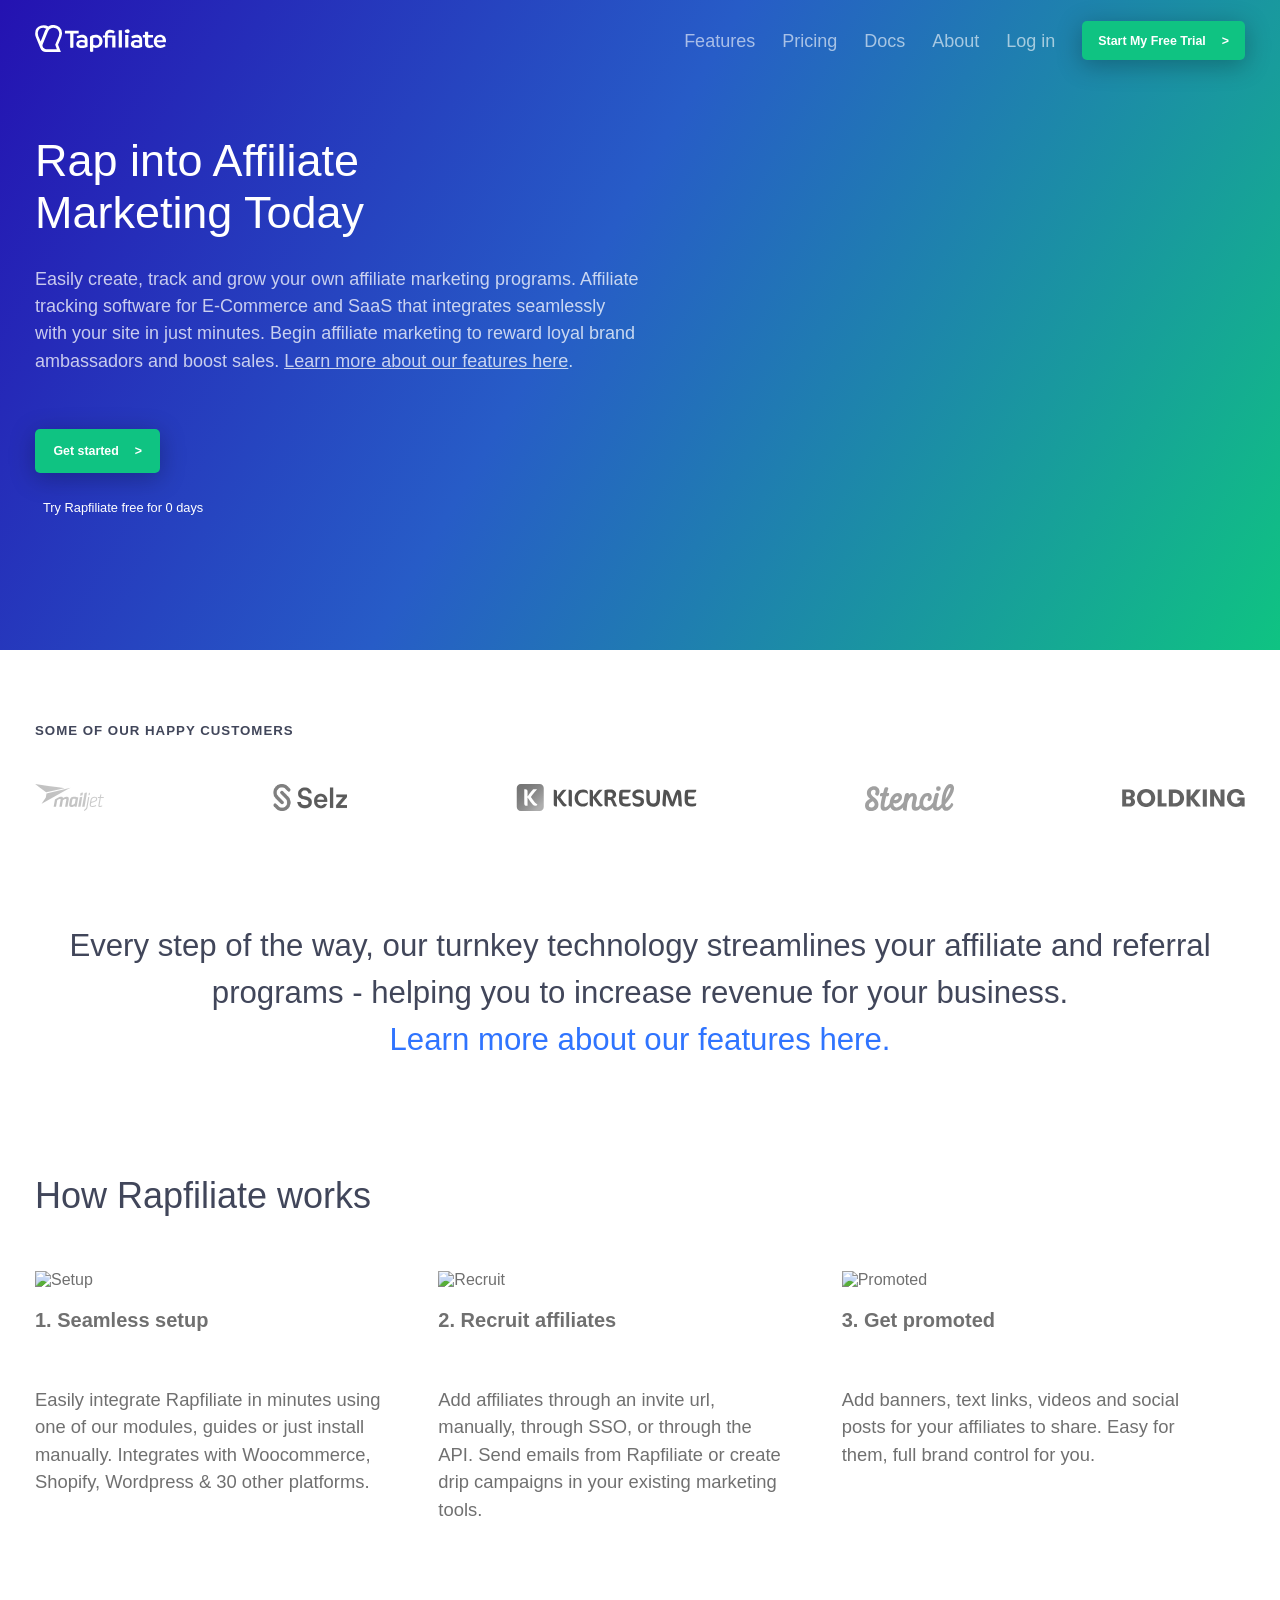
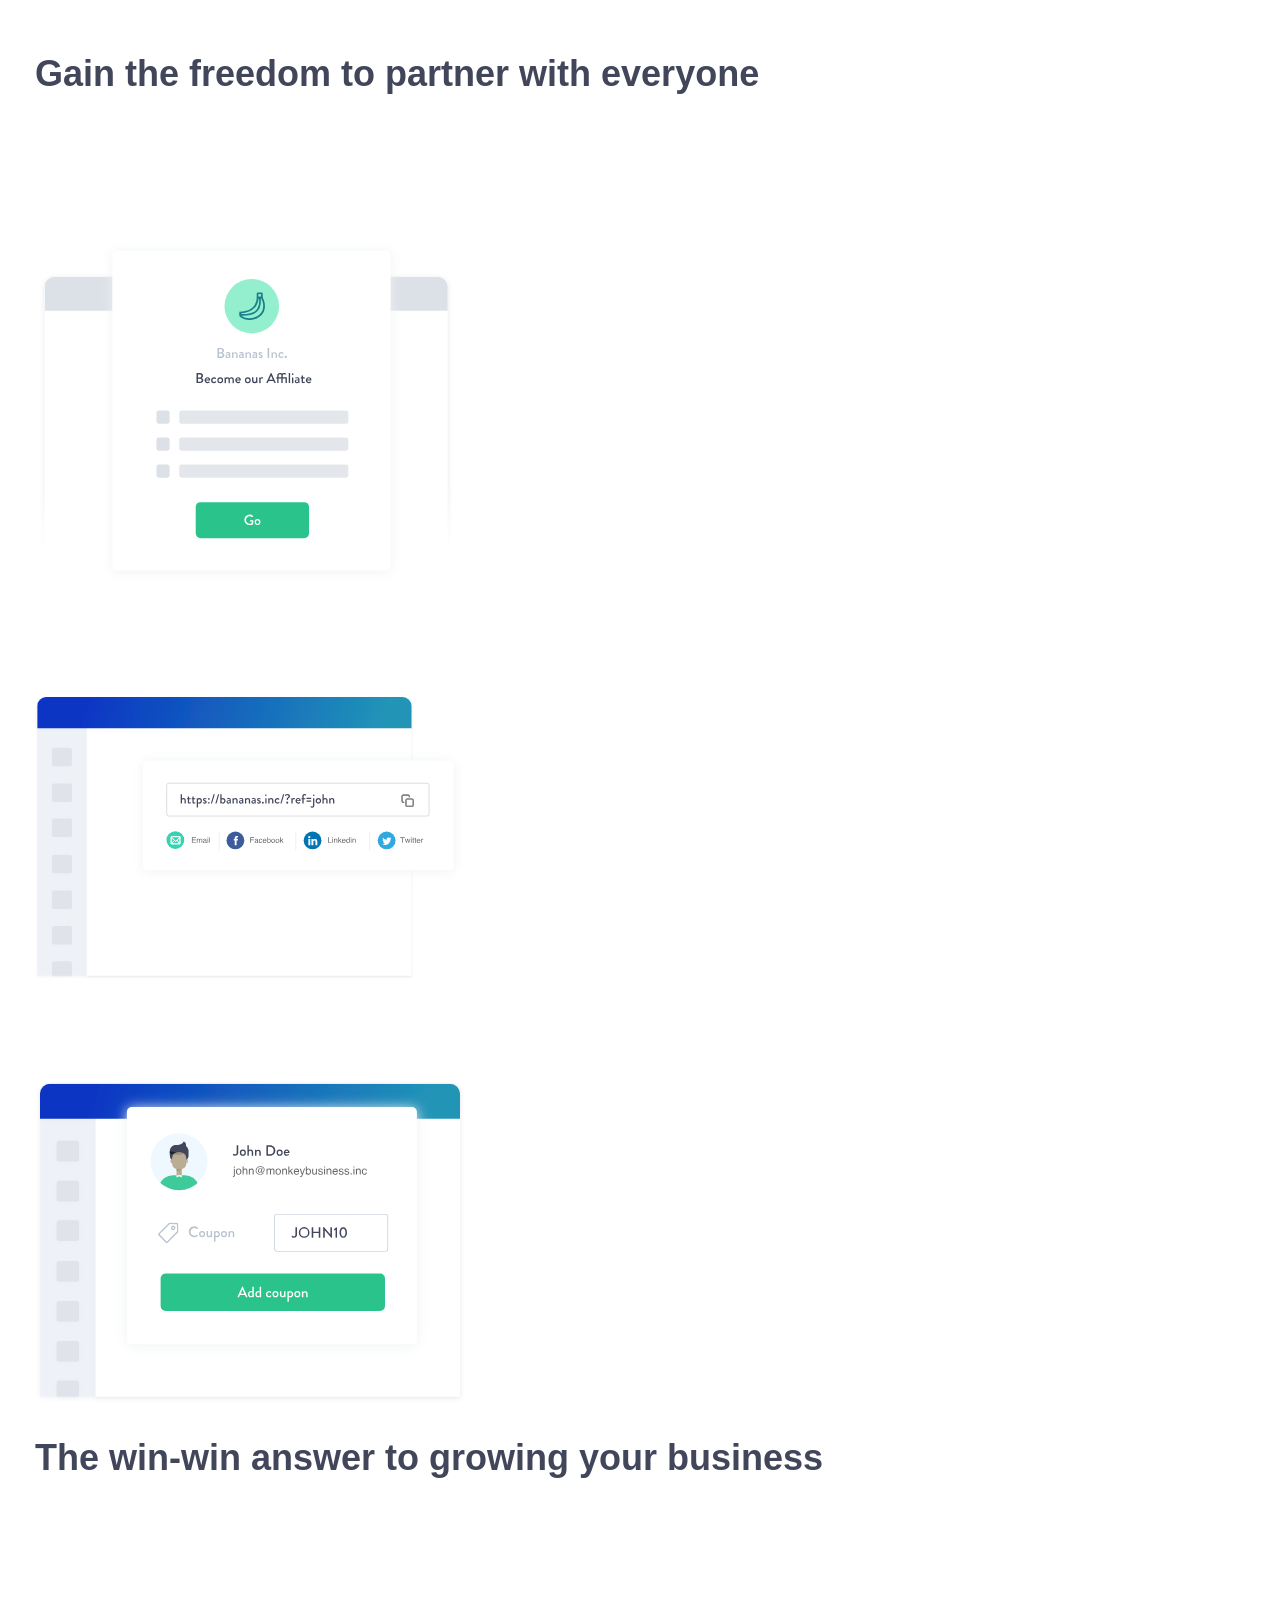
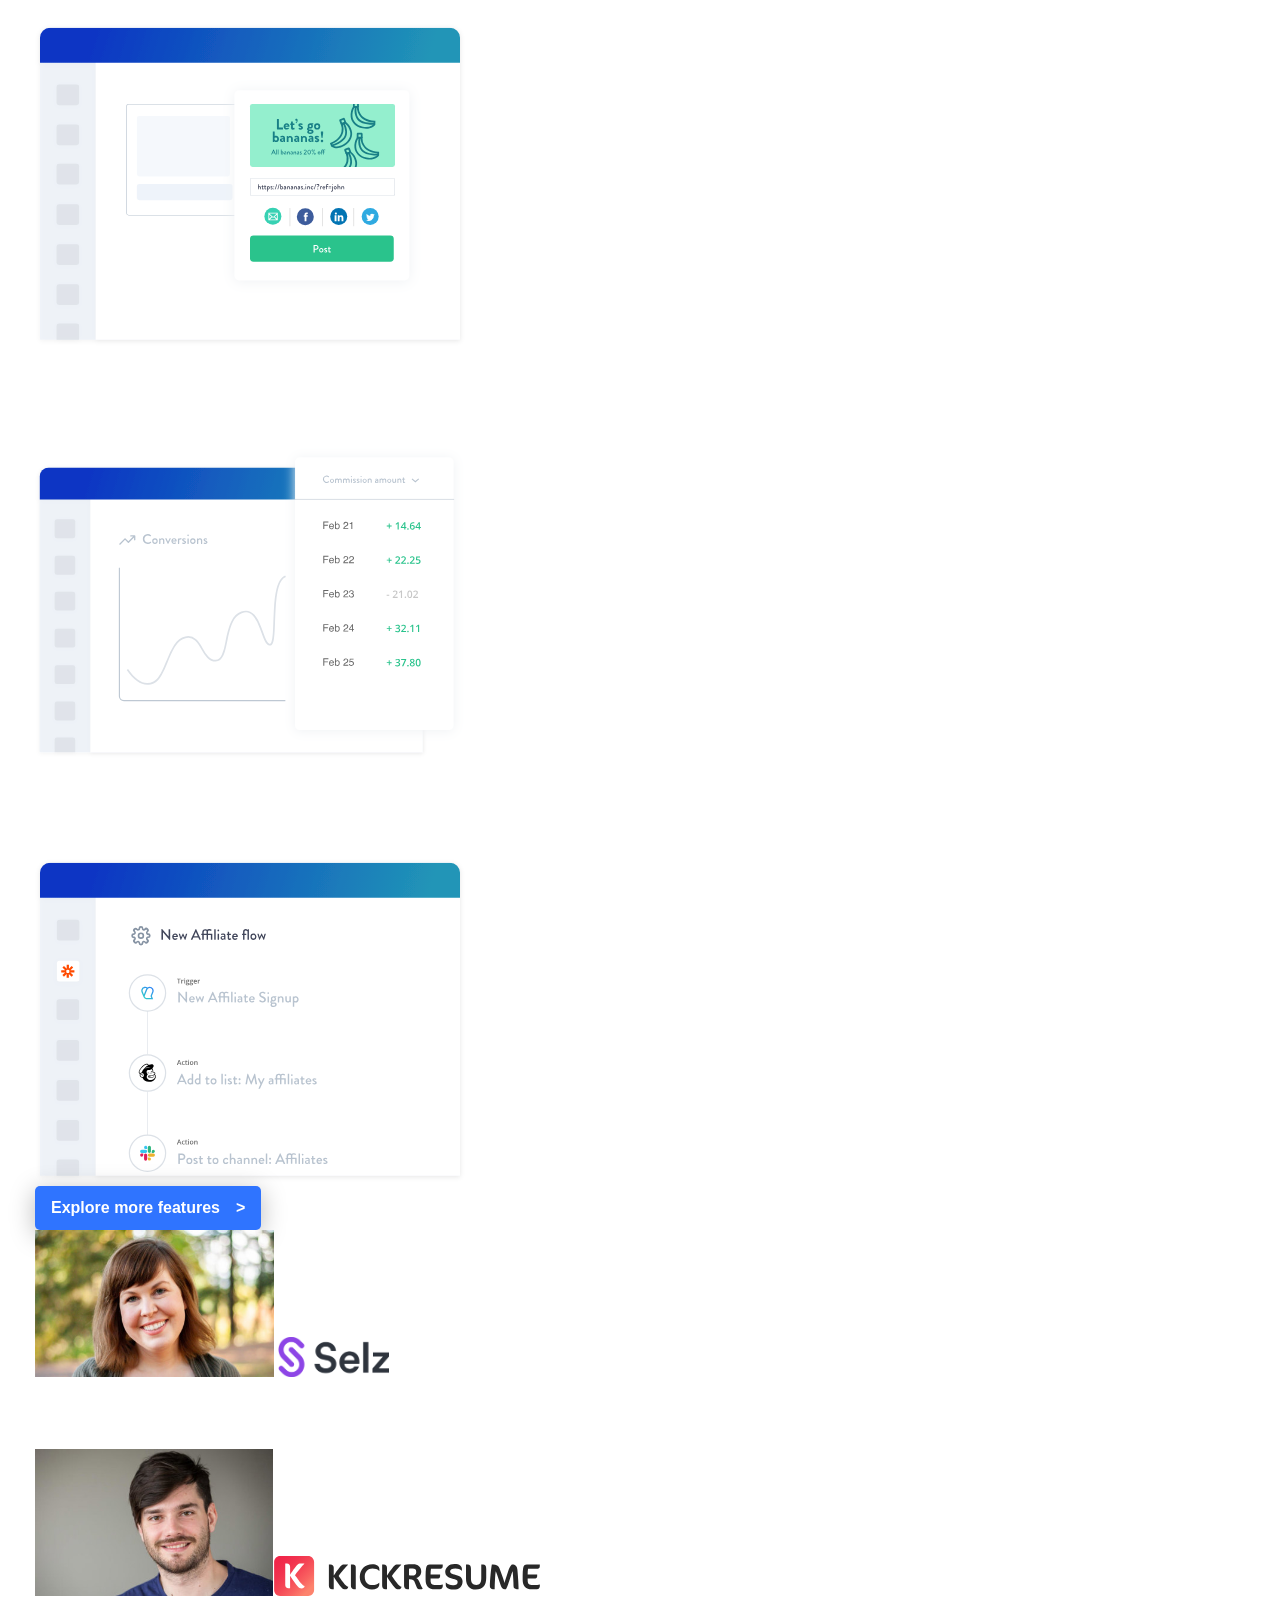
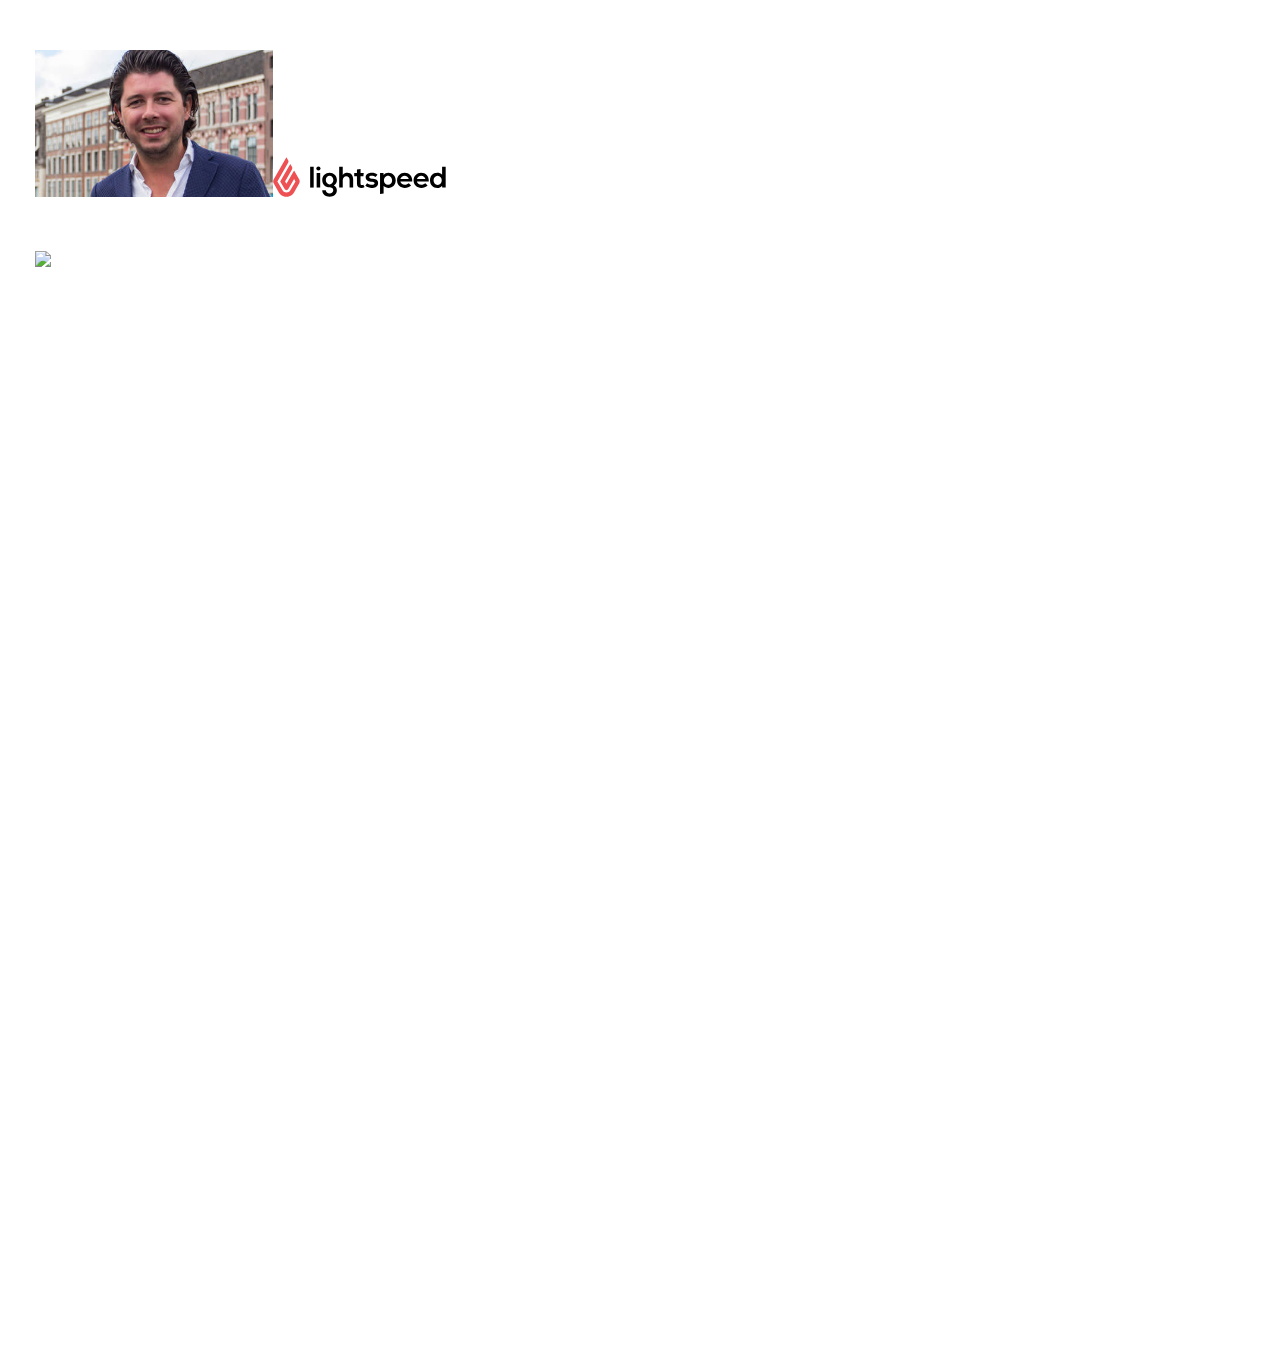
==== commit 03b1925b: "CSS files converted to SCSS in order to re-structure. Made progress on the index.html site styling" ====
--- a/index.html
+++ b/index.html
@@ -4,7 +4,8 @@
     <meta charset="UTF-8" />
     <meta name="viewport" content="width=device-width, initial-scale=1.0" />
     <title>Affiliate Tracking Software | Rapfiliate</title>
-    <link rel="stylesheet" href="css/base-style.css" />
+    <link rel="shortcut icon" href="img/content/favicon.png" />
+    <link rel="stylesheet" href="css/index.css" />
   </head>
   <body>
     <div id="banner-bg">
@@ -86,10 +87,16 @@
               src="img/customers/logos/boldking.svg"
               alt="Boldking logo"
               height="21px"
+              class="smaller-img"
           /></a>
         </li>
       </ul>
     </div>
+    <span id="text-division">
+      Every step of the way, our turnkey technology streamlines your affiliate
+      and referral programs - helping you to increase revenue for your business.
+      <a href="#"> Learn more about our features here.</a>
+    </span>
 
     <section id="how-it-works">
       <h2>How Rapfiliate works</h2>
--- a/css/index.css
+++ b/css/index.css
@@ -0,0 +1,272 @@
+@import url("https://fonts.googleapis.com/css2?family=Open+Sans:wght@400;600&display=swap");
+/* Base styles */
+body {
+  min-height: 100vh;
+  max-width: 100vw;
+  padding: 0;
+  margin: 0;
+}
+
+body > * {
+  color: #fff;
+  font-family: open-sans, Arial, sans-serif;
+  padding: 0;
+  margin: 0;
+  padding: 0 35px;
+}
+
+h1,
+h2,
+h3 {
+  font-family: brandon-grotesque, "helvetica neue", helvetica, sans-serif;
+}
+
+h1 {
+  font-size: 2.81rem;
+}
+
+h2 {
+  color: #41465a;
+  font-size: 2.25rem;
+}
+
+h3 {
+  font-size: 1.25rem;
+}
+
+h6 {
+  font-size: 0.85rem;
+}
+
+h6,
+a {
+  color: #fff;
+}
+
+/* Button classes */
+.btn {
+  display: inline-block;
+  background-color: #2f74ff;
+  text-decoration: none;
+  padding: 0.8rem 1rem;
+  border: 0;
+  border-radius: 5px;
+  -webkit-transition: all 0.15s ease-in-out;
+  transition: all 0.15s ease-in-out;
+  -webkit-box-shadow: 0px 5px 25px 1px rgba(0, 0, 0, 0.25);
+          box-shadow: 0px 5px 25px 1px rgba(0, 0, 0, 0.25);
+  font-family: open-sans, Arial, sans-serif;
+  font-weight: 600;
+}
+
+.btn::after {
+  content: ">";
+  padding-left: 1rem;
+  -webkit-transition: all 0.15s ease-in-out;
+  transition: all 0.15s ease-in-out;
+}
+
+.cta {
+  background-color: #0fc382;
+  font-size: 0.775rem;
+}
+
+.btn:hover {
+  background-color: #2f74ff;
+  -webkit-box-shadow: 0px 10px 25px 3px rgba(0, 0, 0, 0.25);
+          box-shadow: 0px 10px 25px 3px rgba(0, 0, 0, 0.25);
+  -webkit-transform: translateY(-1px);
+          transform: translateY(-1px);
+}
+
+/* Navbar/Header styles */
+header {
+  display: -webkit-box;
+  display: -ms-flexbox;
+  display: flex;
+  -webkit-box-align: center;
+      -ms-flex-align: center;
+          align-items: center;
+  -webkit-box-pack: end;
+      -ms-flex-pack: end;
+          justify-content: flex-end;
+  height: 81px;
+  margin-bottom: 54px;
+}
+
+header .logo {
+  margin-right: auto;
+}
+
+header .logo:hover {
+  opacity: 0.6;
+}
+
+header nav ul,
+header div {
+  display: -webkit-box;
+  display: -ms-flexbox;
+  display: flex;
+  -webkit-box-pack: center;
+      -ms-flex-pack: center;
+          justify-content: center;
+  -webkit-box-align: center;
+      -ms-flex-align: center;
+          align-items: center;
+  list-style-type: none;
+}
+
+header nav ul li a {
+  text-decoration: none;
+  opacity: 0.6;
+  font-size: 1.125rem;
+  line-height: 1.5rem;
+  margin-left: 27px;
+  -webkit-transition: opacity 0.1s ease-out;
+  transition: opacity 0.1s ease-out;
+}
+
+header nav ul li a:hover {
+  opacity: 1;
+}
+
+header div .btn.cta {
+  margin-left: 27px;
+}
+
+/* Main banner styles */
+#banner-bg {
+  background-image: linear-gradient(120deg, #2412b1 0%, #275cc7 45%, #0fc382 100%);
+  padding-bottom: 135px;
+}
+
+#main-banner h1 {
+  font-weight: lighter;
+  margin-bottom: 27px;
+  max-width: 530px;
+}
+
+#main-banner p {
+  font-size: 1.125rem;
+  line-height: 1.7rem;
+  opacity: 0.75;
+  max-width: 50%;
+  margin-bottom: 54px;
+}
+
+#main-banner .btn.cta {
+  margin-bottom: 27px;
+  padding: 0.95rem 1.15rem;
+}
+
+#main-banner span {
+  display: block;
+  font-size: 0.8rem;
+  margin-left: 8px;
+}
+
+.happy-customers h5 {
+  text-transform: uppercase;
+  color: #41465a;
+  line-height: 4;
+  letter-spacing: 1px;
+  margin: 54px 0 27px;
+}
+
+.happy-customers ul {
+  display: -webkit-box;
+  display: -ms-flexbox;
+  display: flex;
+  -ms-flex-wrap: wrap;
+      flex-wrap: wrap;
+  -webkit-box-pack: justify;
+      -ms-flex-pack: justify;
+          justify-content: space-between;
+  -webkit-box-align: center;
+      -ms-flex-align: center;
+          align-items: center;
+  padding: 0;
+  margin: 0;
+}
+
+.happy-customers ul li {
+  margin-bottom: 27px;
+  text-align: center;
+}
+
+.happy-customers ul li img {
+  display: inline-block;
+  -webkit-filter: grayscale(100%);
+          filter: grayscale(100%);
+  opacity: 0.8;
+  -webkit-transition: all 0.2s ease-out;
+  transition: all 0.2s ease-out;
+  height: 27px;
+}
+
+.happy-customers ul li img:hover {
+  -webkit-filter: grayscale(0%);
+          filter: grayscale(0%);
+  opacity: 1;
+}
+
+.happy-customers ul li img.smaller-img {
+  height: 18px;
+}
+
+span#text-division {
+  display: block;
+  padding-top: 81px;
+  padding-bottom: 81px;
+  text-align: center;
+  font-size: 1.95rem;
+  line-height: 1.5;
+  font-family: open-sans, Arial, sans-serif;
+  color: #41465a;
+}
+
+span#text-division a {
+  display: block;
+  color: #2f74ff;
+  text-decoration: none;
+}
+
+#how-it-works {
+  padding-bottom: 81px;
+}
+
+#how-it-works h2 {
+  font-weight: normal;
+  margin-bottom: 54px;
+}
+
+#how-it-works ol {
+  display: -webkit-box;
+  display: -ms-flexbox;
+  display: flex;
+  -webkit-box-pack: justify;
+      -ms-flex-pack: justify;
+          justify-content: space-between;
+  color: #707070;
+  padding: 0;
+  margin: 0;
+  list-style-type: none;
+}
+
+#how-it-works ol li {
+  margin-right: 54px;
+  -webkit-box-flex: 1;
+      -ms-flex: 1;
+          flex: 1;
+}
+
+#how-it-works ol li h3 {
+  margin-bottom: 54px;
+}
+
+#how-it-works ol li p {
+  font-size: 1.15rem;
+  line-height: 1.5;
+  font-weight: lighter;
+}
+/*# sourceMappingURL=index.css.map */
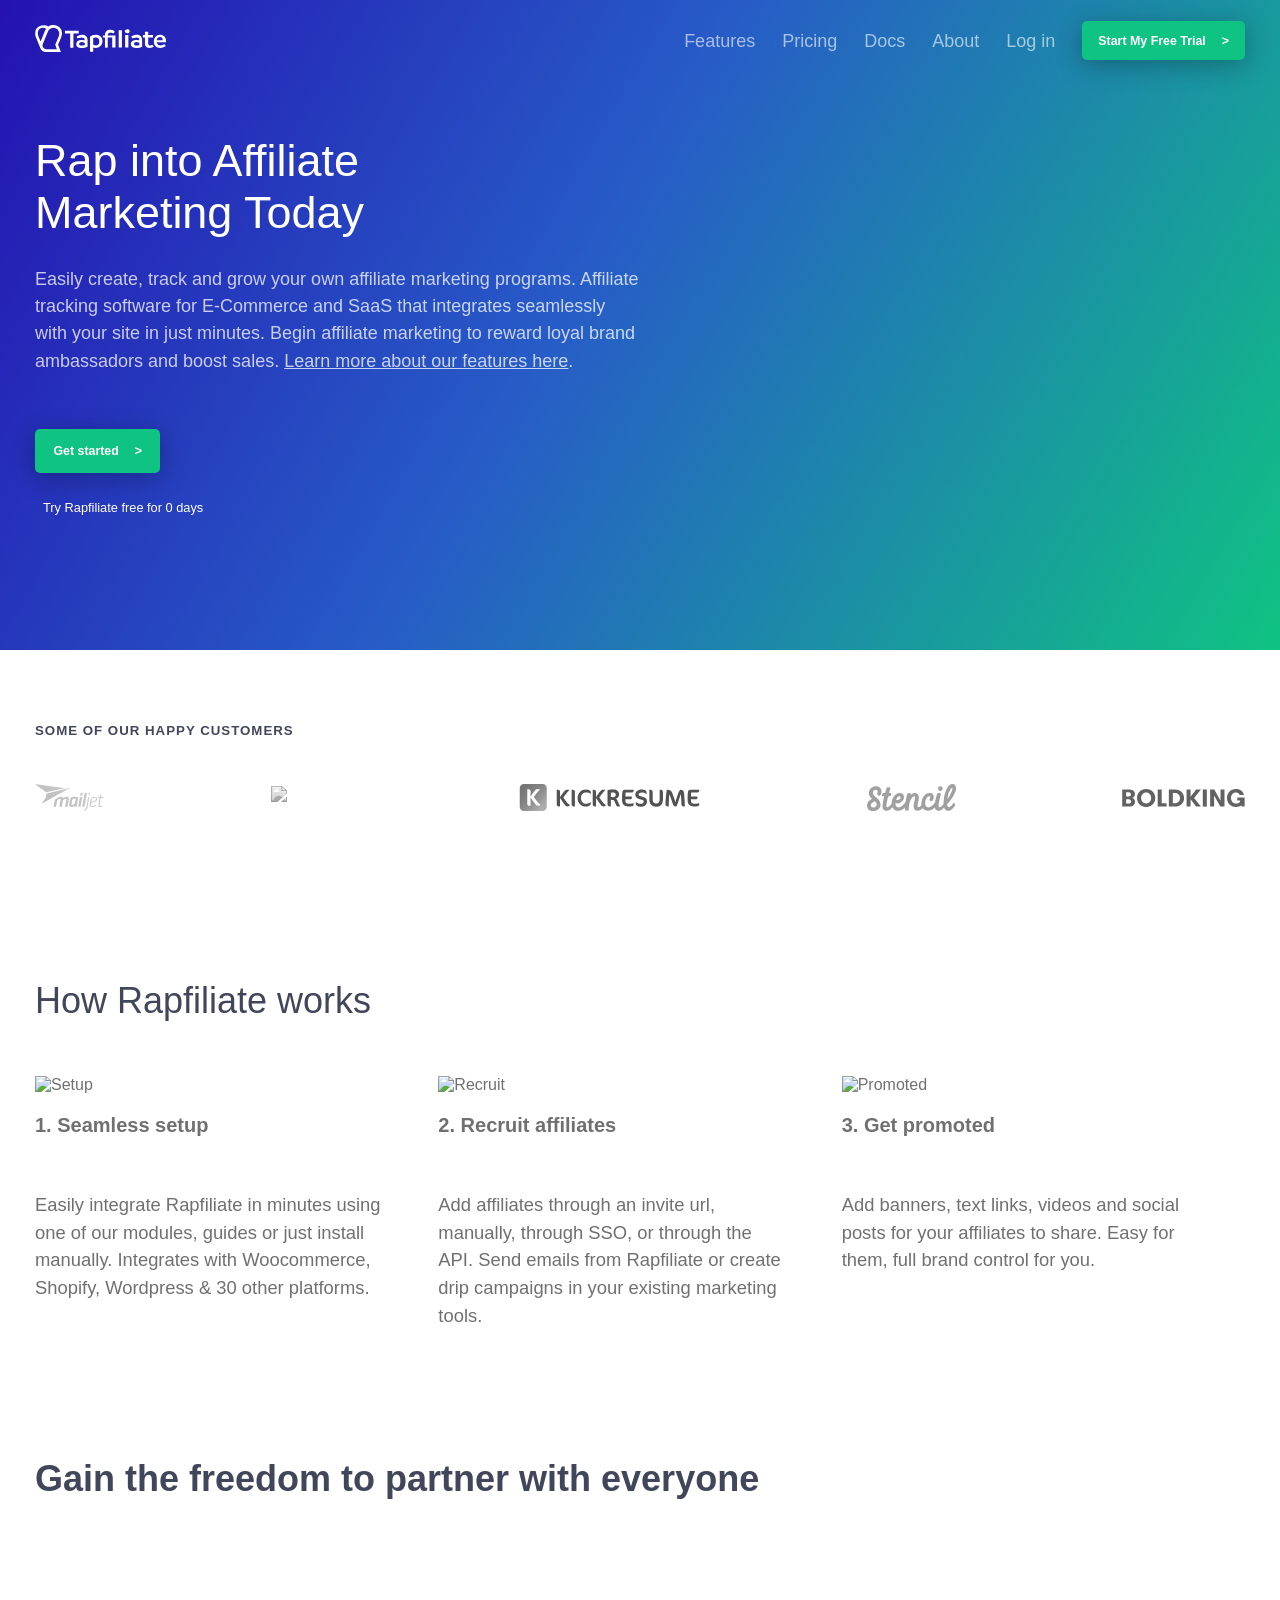
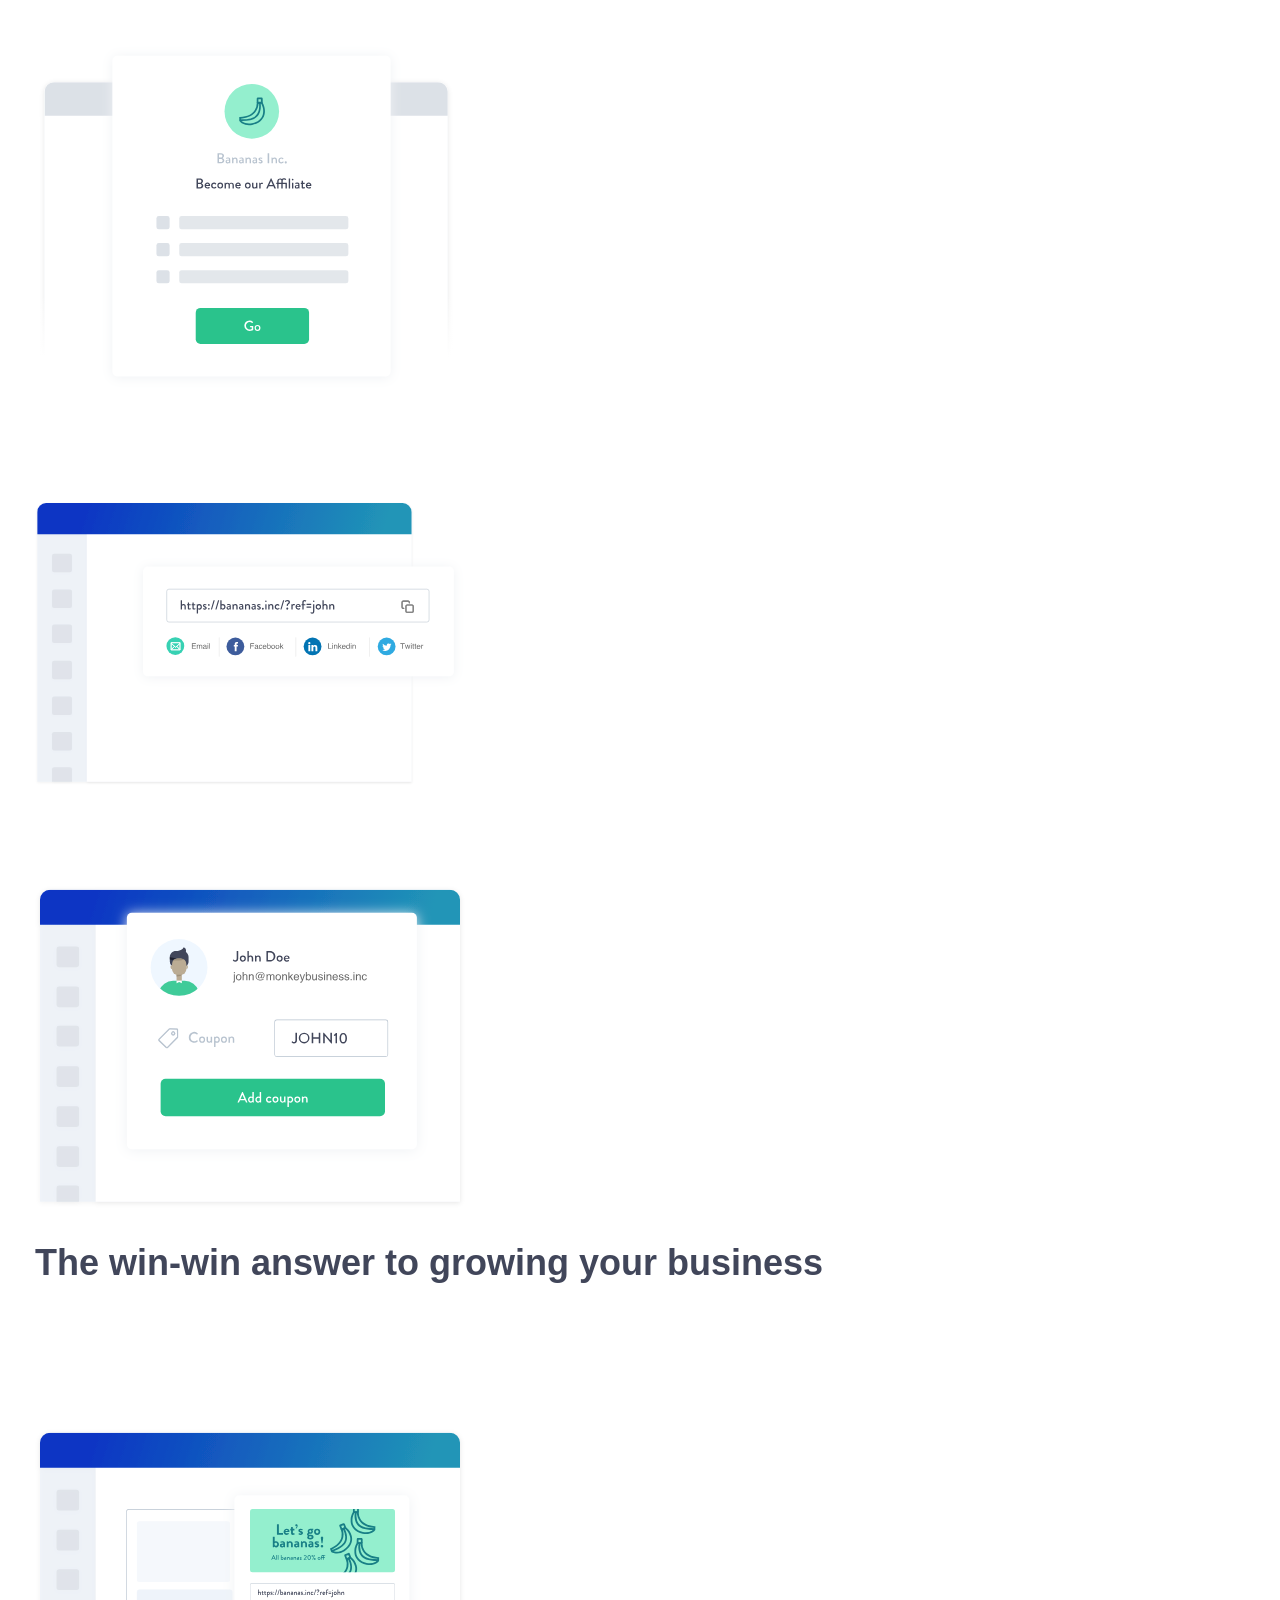
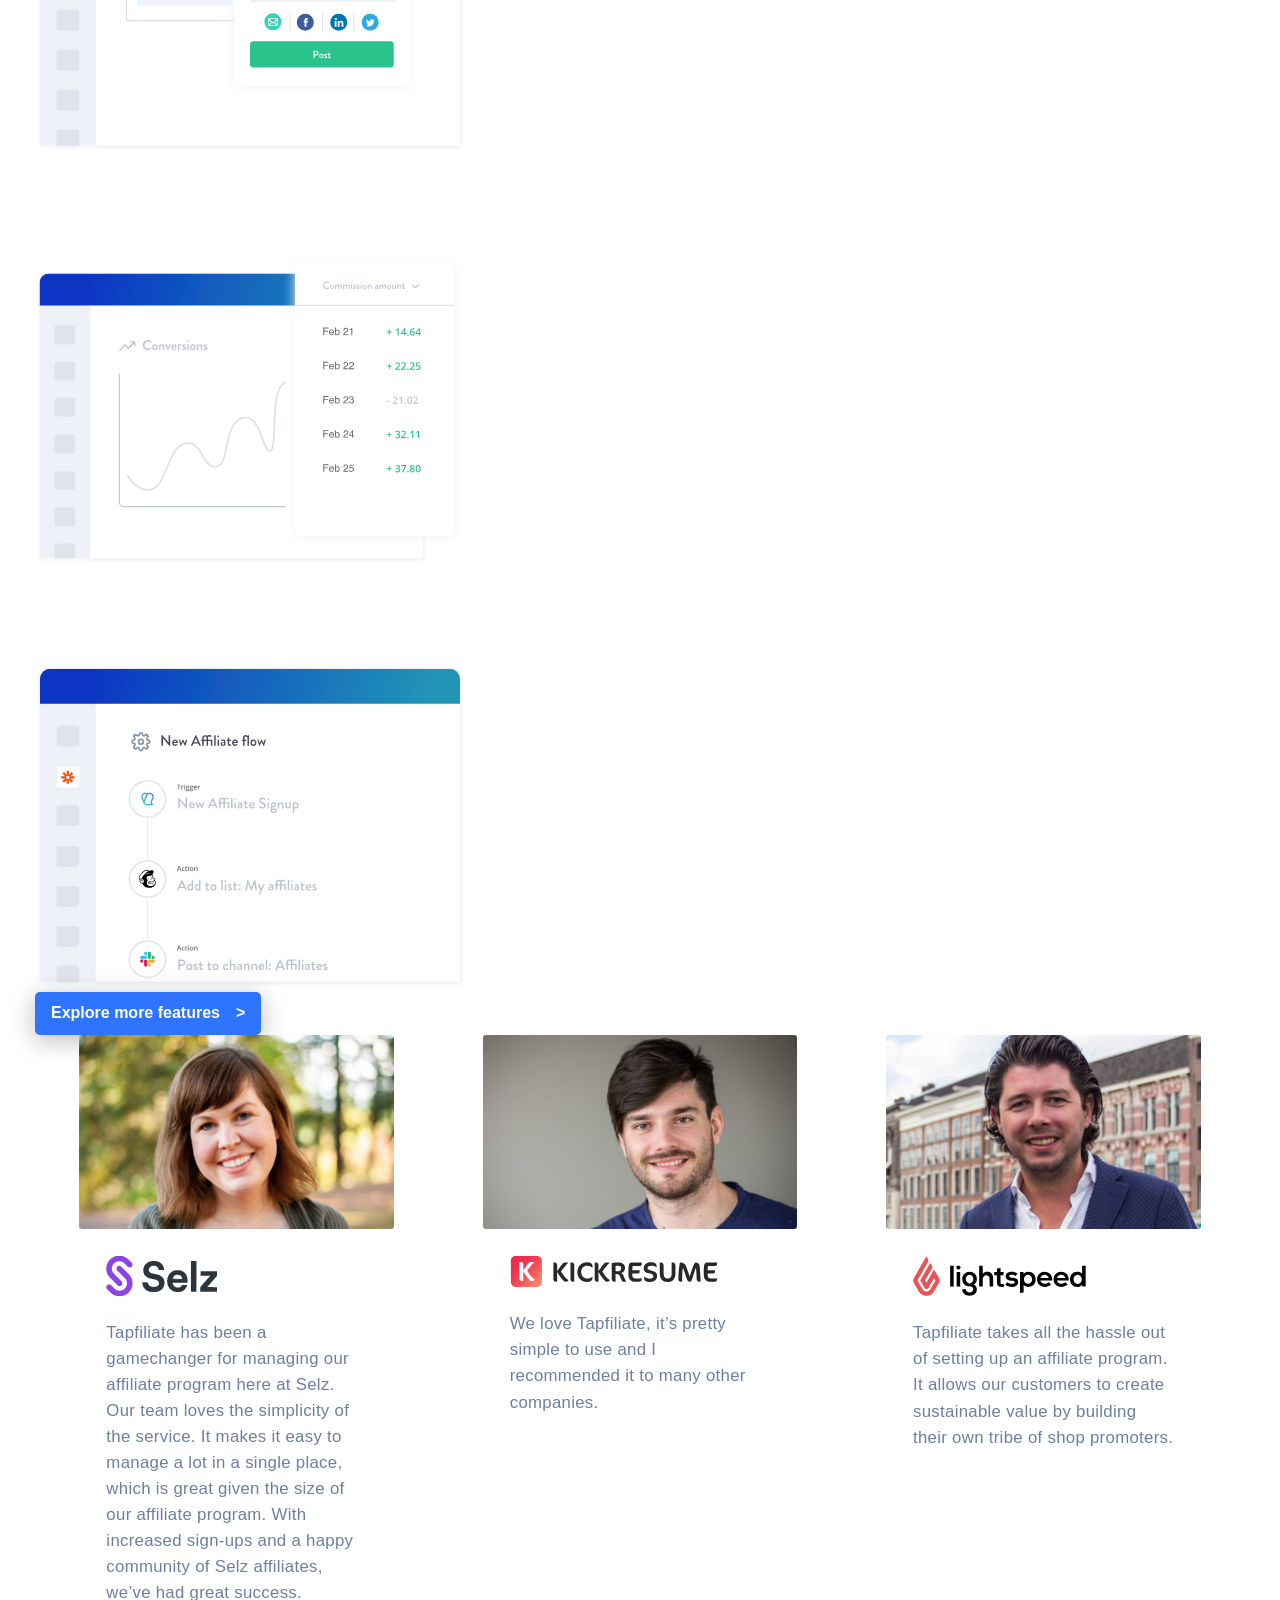
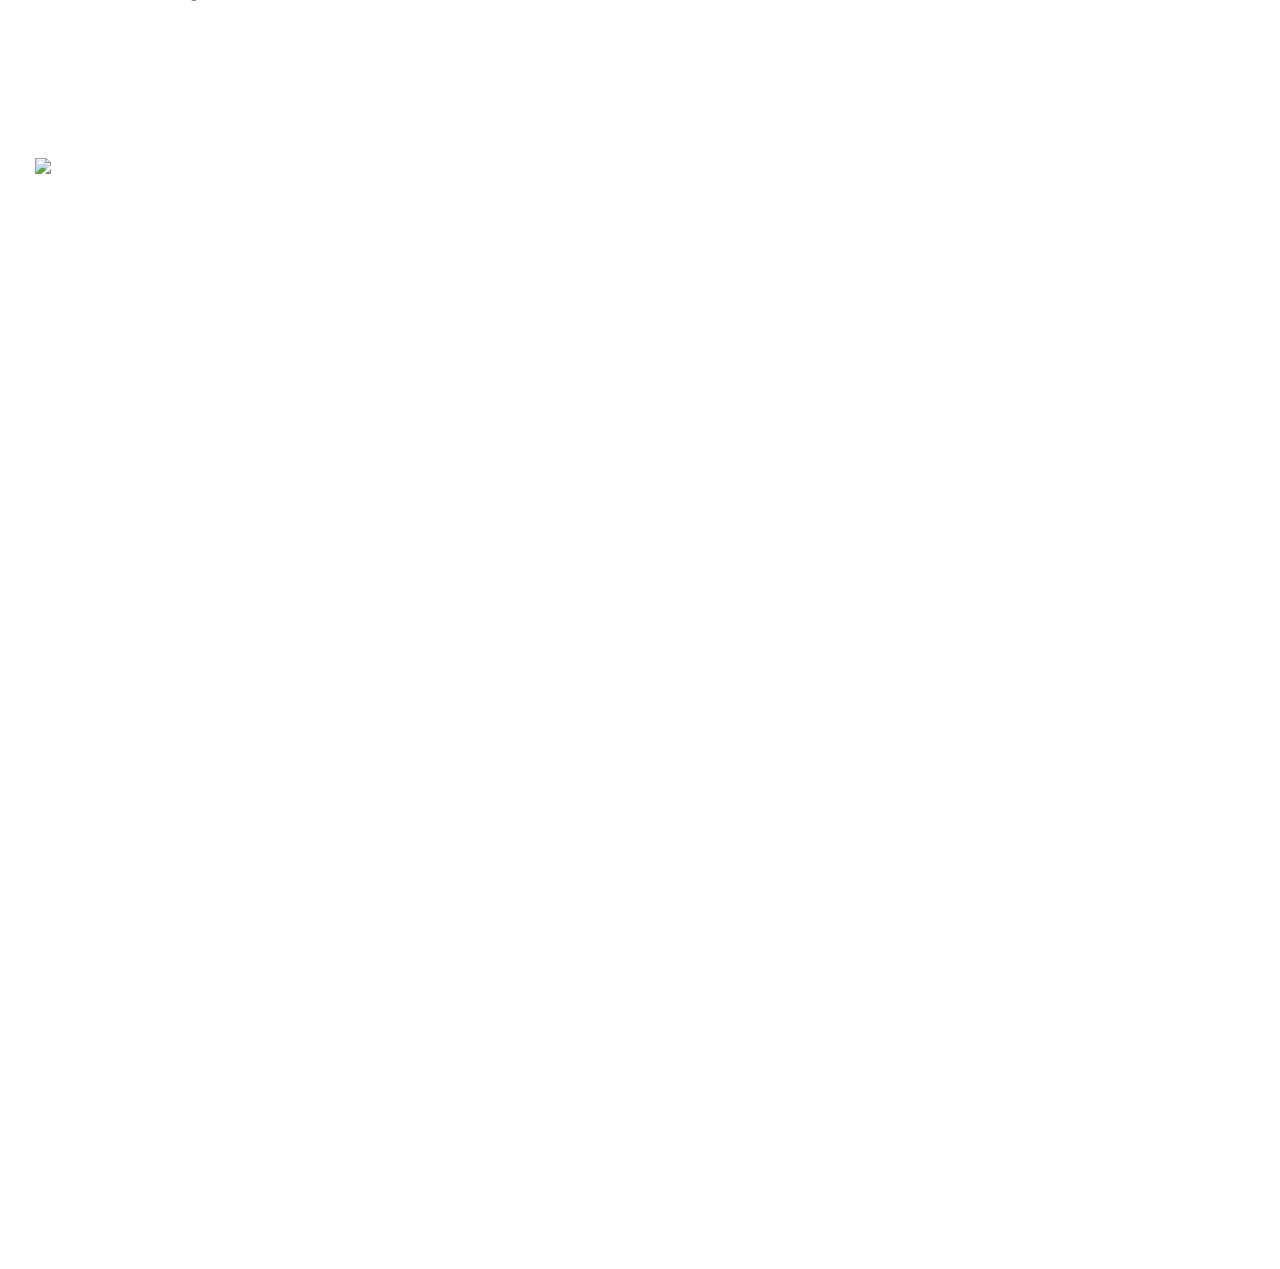
==== commit be54f90f: "Replaced Selz logo with an SVG img, styled the client reviews section" ====
--- a/index.html
+++ b/index.html
@@ -92,11 +92,12 @@
         </li>
       </ul>
     </div>
-    <span id="text-division">
+
+    <!-- <span id="text-division">
       Every step of the way, our turnkey technology streamlines your affiliate
       and referral programs - helping you to increase revenue for your business.
       <a href="#"> Learn more about our features here.</a>
-    </span>
+    </span> -->
 
     <section id="how-it-works">
       <h2>How Rapfiliate works</h2>
@@ -232,7 +233,7 @@
           alt="Michelle"
           height="147px"
         />
-        <img src="img/customers/logos/selz.png" alt="Selz logo" height="40px" />
+        <img src="img/customers/logos/selz.svg" alt="Selz logo" height="40px" />
         <p>
           Tapfiliate has been a gamechanger for managing our affiliate program
           here at Selz. Our team loves the simplicity of the service. It makes
@@ -250,6 +251,7 @@
           src="img/customers/logos/kickresume.svg"
           alt="Kickresume logo"
           height="40px"
+          class="smaller"
         />
         <p>
           We love Tapfiliate, it’s pretty simple to use and I recommended it to
--- a/css/index.css
+++ b/css/index.css
@@ -165,6 +165,10 @@
   margin-left: 8px;
 }
 
+.happy-customers {
+  padding-bottom: 108px;
+}
+
 .happy-customers h5 {
   text-transform: uppercase;
   color: #41465a;
@@ -214,23 +218,6 @@
   height: 18px;
 }
 
-span#text-division {
-  display: block;
-  padding-top: 81px;
-  padding-bottom: 81px;
-  text-align: center;
-  font-size: 1.95rem;
-  line-height: 1.5;
-  font-family: open-sans, Arial, sans-serif;
-  color: #41465a;
-}
-
-span#text-division a {
-  display: block;
-  color: #2f74ff;
-  text-decoration: none;
-}
-
 #how-it-works {
   padding-bottom: 81px;
 }
@@ -269,4 +256,65 @@
   line-height: 1.5;
   font-weight: lighter;
 }
+
+#client-review-container {
+  display: -webkit-box;
+  display: -ms-flexbox;
+  display: flex;
+  -ms-flex-pack: distribute;
+      justify-content: space-around;
+  padding-bottom: 108px;
+}
+
+#client-review-container .client-review {
+  display: -webkit-box;
+  display: -ms-flexbox;
+  display: flex;
+  -webkit-box-orient: vertical;
+  -webkit-box-direction: normal;
+      -ms-flex-direction: column;
+          flex-direction: column;
+  margin: 0 27px;
+  -webkit-box-flex: 0;
+      -ms-flex: 0 0 26%;
+          flex: 0 0 26%;
+  -webkit-transition: all 0.15s ease-out;
+  transition: all 0.15s ease-out;
+}
+
+#client-review-container .client-review:hover {
+  -webkit-box-shadow: 0px 10px 25px 3px rgba(0, 0, 0, 0.15);
+          box-shadow: 0px 10px 25px 3px rgba(0, 0, 0, 0.15);
+  -webkit-transform: translateY(-1px);
+          transform: translateY(-1px);
+}
+
+#client-review-container .client-review img:first-child {
+  border-radius: 3px;
+  border: none;
+  max-width: 100%;
+  width: 100%;
+  height: auto;
+  margin-bottom: 27px;
+}
+
+#client-review-container .client-review img:nth-of-type(2) {
+  height: 40px;
+  max-width: 100%;
+  -ms-flex-item-align: start;
+      align-self: flex-start;
+  padding: 0 27px;
+}
+
+#client-review-container .client-review img:nth-of-type(2).smaller {
+  height: 31px;
+}
+
+#client-review-container .client-review p {
+  color: #6e7da2;
+  font-size: 1.05rem;
+  line-height: 1.55;
+  letter-spacing: 0.3px;
+  padding: 7.25px 27px 27px;
+}
 /*# sourceMappingURL=index.css.map */
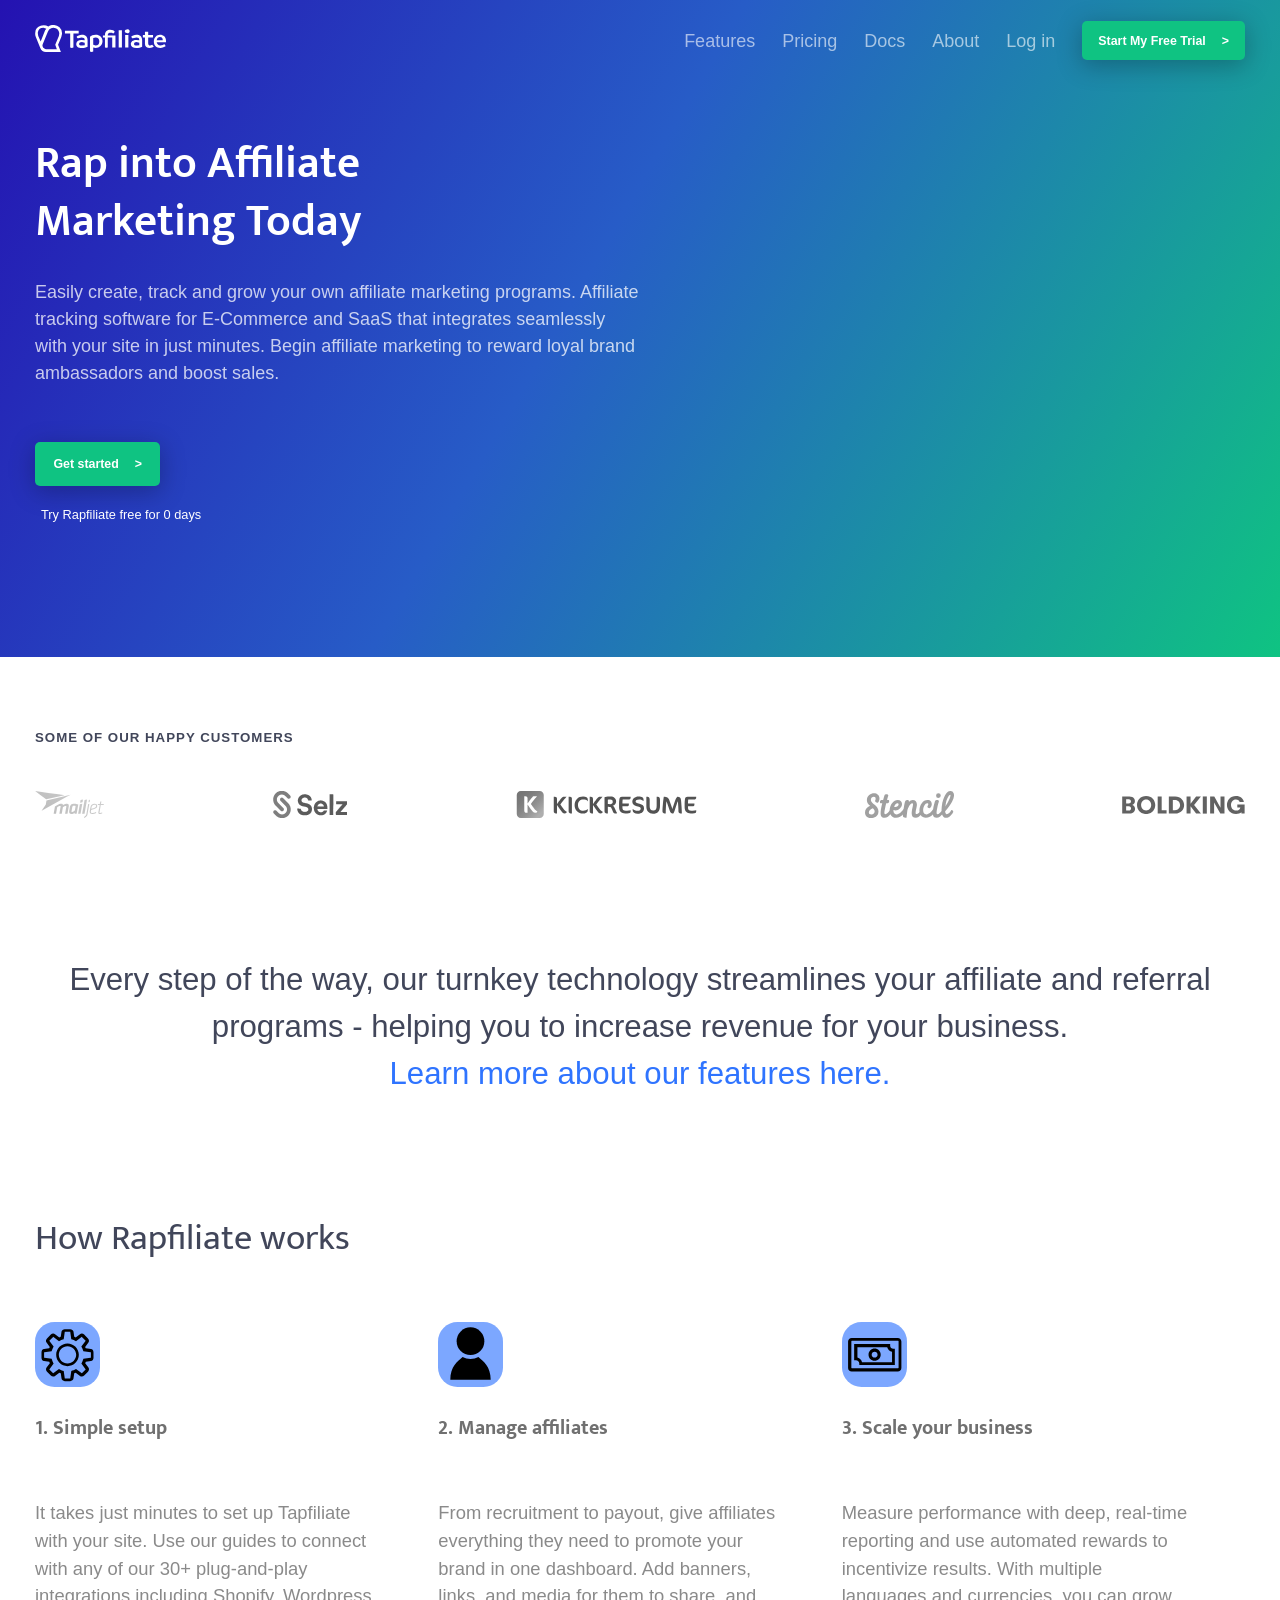
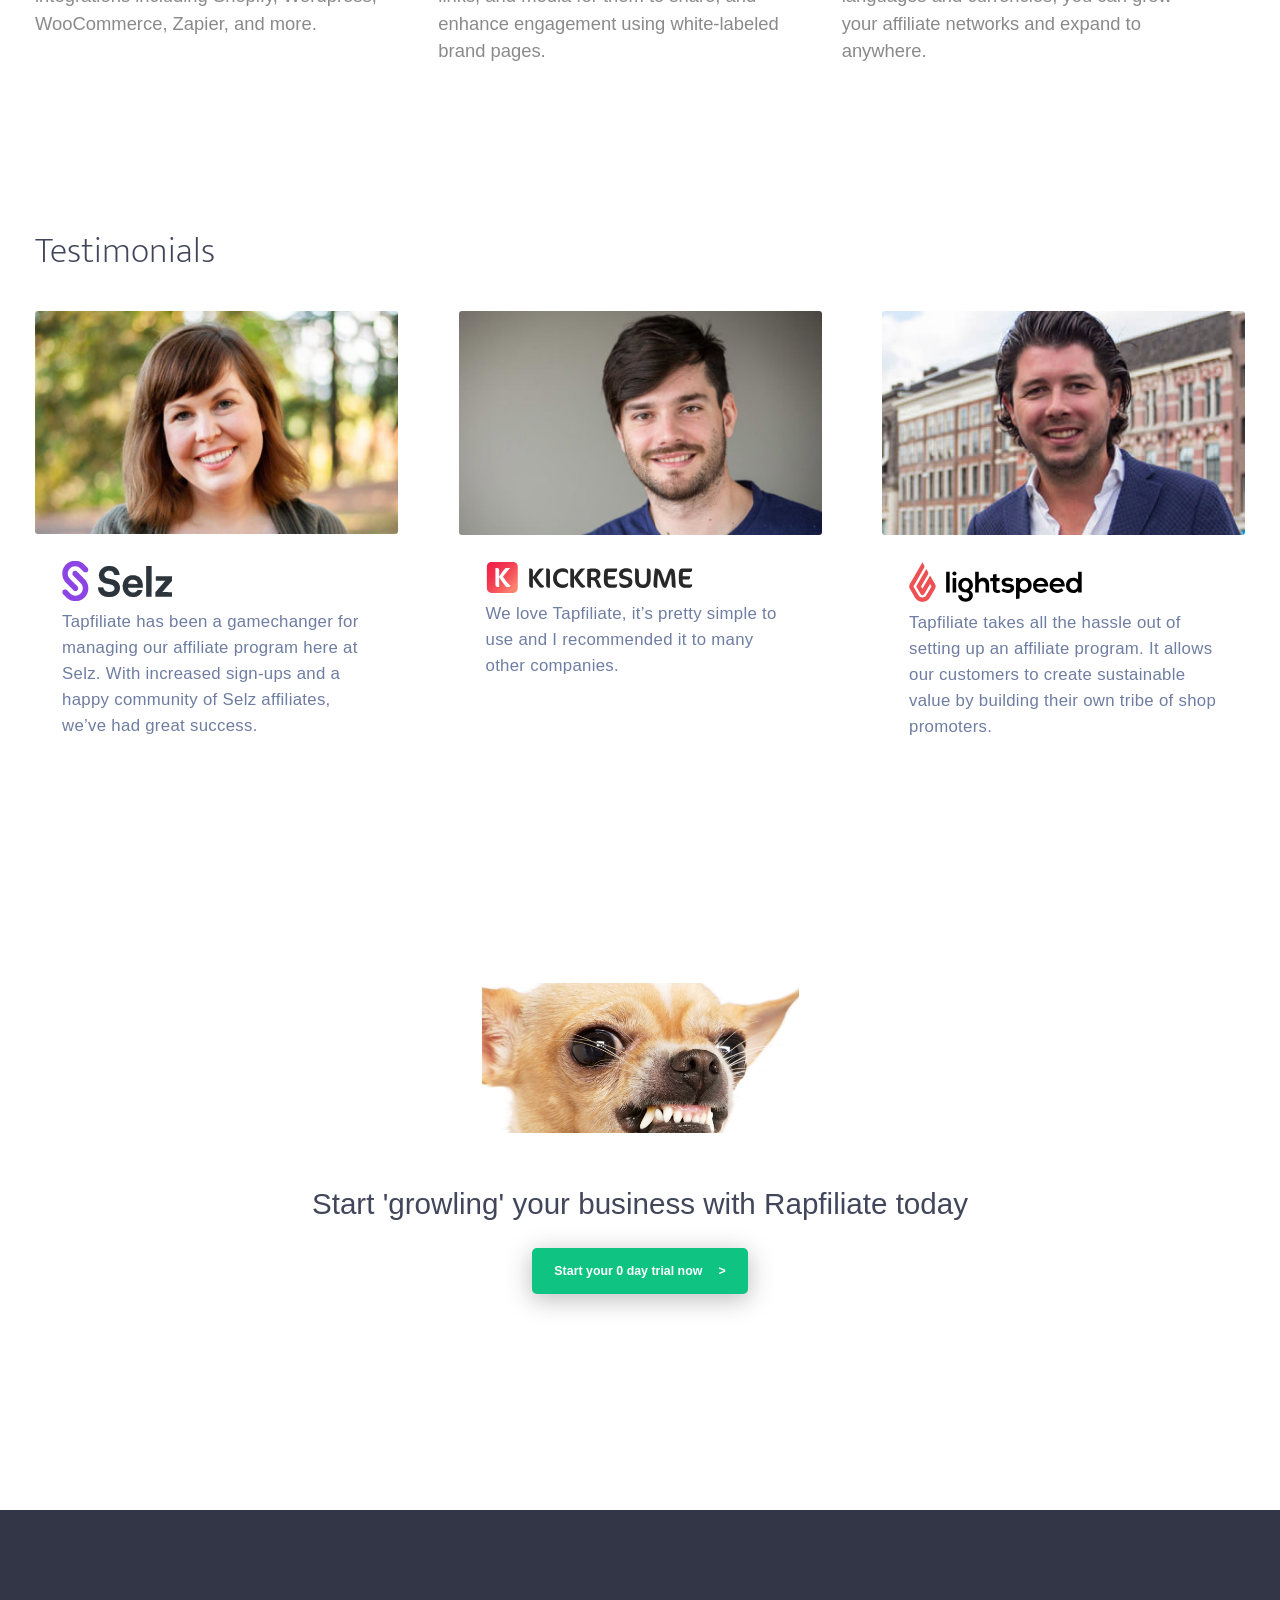
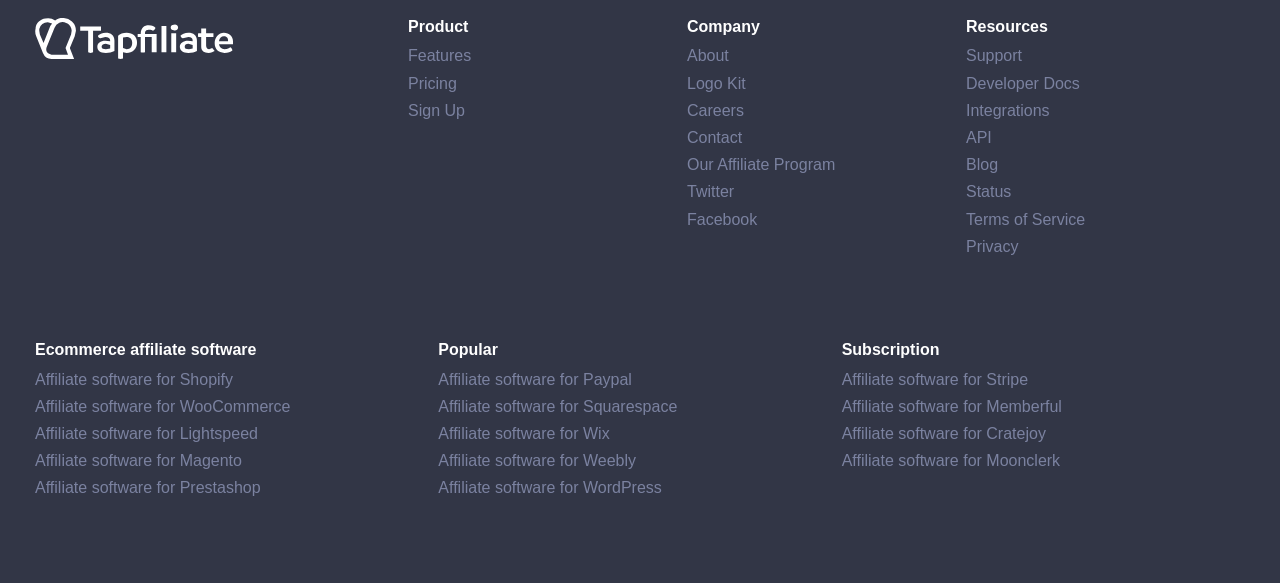
==== commit 28efba5a: "Landing page almost finished, only one section to be done" ====
--- a/index.html
+++ b/index.html
@@ -37,7 +37,7 @@
           Affiliate tracking software for E-Commerce and SaaS that integrates
           seamlessly with your site in just minutes. Begin affiliate marketing
           to reward loyal brand ambassadors and boost sales.
-          <a href="#">Learn more about our features here</a>.
+          <!-- <a href="#">Learn more about our features here</a>. -->
         </p>
         <div>
           <a href="#" class="btn cta">Get started</a>
@@ -60,7 +60,7 @@
         <li>
           <a href="https://selz.com/" target="_blank"
             ><img
-              src="img/customers/logos/selz.png"
+              src="img/customers/logos/selz.svg"
               alt="Selz logo"
               height="21px"
           /></a>
@@ -93,45 +93,48 @@
       </ul>
     </div>
 
-    <!-- <span id="text-division">
+    <span id="text-division">
       Every step of the way, our turnkey technology streamlines your affiliate
       and referral programs - helping you to increase revenue for your business.
       <a href="#"> Learn more about our features here.</a>
-    </span> -->
+    </span>
 
     <section id="how-it-works">
       <h2>How Rapfiliate works</h2>
       <ol>
         <li>
-          <img src="#" alt="Setup" />
-          <h3>1. Seamless setup</h3>
-          <p>
-            Easily integrate Rapfiliate in minutes using one of our modules,
-            guides or just install manually. Integrates with Woocommerce,
-            Shopify, Wordpress & 30 other platforms.
-          </p>
-        </li>
-        <li>
-          <img src="#" alt="Recruit" />
-          <h3>2. Recruit affiliates</h3>
-          <p>
-            Add affiliates through an invite url, manually, through SSO, or
-            through the API. Send emails from Rapfiliate or create drip
-            campaigns in your existing marketing tools.
-          </p>
-        </li>
-        <li>
-          <img src="#" alt="Promoted" />
-          <h3>3. Get promoted</h3>
-          <p>
-            Add banners, text links, videos and social posts for your affiliates
-            to share. Easy for them, full brand control for you.
+          <img src="img/content/setup-ico.svg" alt="Setup" />
+          <h3>1. Simple setup</h3>
+          <p>
+            It takes just minutes to set up Tapfiliate with your site. Use our
+            guides to connect with any of our 30+ plug-and-play integrations
+            including Shopify, Wordpress, WooCommerce, Zapier, and more.
+          </p>
+        </li>
+        <li>
+          <img src="img/content/people-ico.svg" alt="Recruit" />
+          <h3>2. Manage affiliates</h3>
+          <p>
+            From recruitment to payout, give affiliates everything they need to
+            promote your brand in one dashboard. Add banners, links, and media
+            for them to share, and enhance engagement using white-labeled brand
+            pages.
+          </p>
+        </li>
+        <li>
+          <img src="img/content/business-ico.svg" alt="Promoted" />
+          <h3>3. Scale your business</h3>
+          <p>
+            Measure performance with deep, real-time reporting and use automated
+            rewards to incentivize results. With multiple languages and
+            currencies, you can grow your affiliate networks and expand to
+            anywhere.
           </p>
         </li>
       </ol>
     </section>
 
-    <section class="slide-show-container">
+    <!-- <section class="slide-show-container">
       <h2>Gain the freedom to partner with everyone</h2>
       <span>Reward people for promoting your business.</span>
       <div class="slide-show">
@@ -224,61 +227,67 @@
         />
       </div>
       <a class="btn" href="#">Explore more features</a>
+    </section> -->
+
+    <section id="client-reviews">
+      <h2>Testimonials</h2>
+      <div id="client-review-container">
+        <div class="client-review">
+          <img
+            src="img/customers/people/michelle-from-selz.jpg"
+            alt="Michelle"
+            height="147px"
+          />
+          <img
+            src="img/customers/logos/selz.svg"
+            alt="Selz logo"
+            height="40px"
+          />
+          <p>
+            Tapfiliate has been a gamechanger for managing our affiliate program
+            here at Selz. With increased sign-ups and a happy community of Selz
+            affiliates, we’ve had great success.
+          </p>
+        </div>
+        <div class="client-review">
+          <img
+            src="img/customers/people/tomas-ondrejka-from-kickresume.jpg"
+            alt="Tomas Ondrejka"
+            height="147px"
+          /><img
+            src="img/customers/logos/kickresume.svg"
+            alt="Kickresume logo"
+            height="40px"
+            class="smaller"
+          />
+          <p>
+            We love Tapfiliate, it’s pretty simple to use and I recommended it
+            to many other companies.
+          </p>
+        </div>
+        <div class="client-review">
+          <img
+            src="img/customers/people/ruud-stelder-from-lightspeed.jpg"
+            alt="Ruud Stelder"
+            height="147px"
+          /><img
+            src="img/customers/logos/lightspeed.svg"
+            alt="Lightspeed logo"
+            height="40px"
+          />
+          <p>
+            Tapfiliate takes all the hassle out of setting up an affiliate
+            program. It allows our customers to create sustainable value by
+            building their own tribe of shop promoters.
+          </p>
+        </div>
+      </div>
     </section>
 
-    <section id="client-review-container">
-      <div class="client-review">
-        <img
-          src="img/customers/people/michelle-from-selz.jpg"
-          alt="Michelle"
-          height="147px"
-        />
-        <img src="img/customers/logos/selz.svg" alt="Selz logo" height="40px" />
-        <p>
-          Tapfiliate has been a gamechanger for managing our affiliate program
-          here at Selz. Our team loves the simplicity of the service. It makes
-          it easy to manage a lot in a single place, which is great given the
-          size of our affiliate program. With increased sign-ups and a happy
-          community of Selz affiliates, we’ve had great success.
-        </p>
-      </div>
-      <div class="client-review">
-        <img
-          src="img/customers/people/tomas-ondrejka-from-kickresume.jpg"
-          alt="Tomas Ondrejka"
-          height="147px"
-        /><img
-          src="img/customers/logos/kickresume.svg"
-          alt="Kickresume logo"
-          height="40px"
-          class="smaller"
-        />
-        <p>
-          We love Tapfiliate, it’s pretty simple to use and I recommended it to
-          many other companies.
-        </p>
-      </div>
-      <div class="client-review">
-        <img
-          src="img/customers/people/ruud-stelder-from-lightspeed.jpg"
-          alt="Ruud Stelder"
-          height="147px"
-        /><img
-          src="img/customers/logos/lightspeed.svg"
-          alt="Lightspeed logo"
-          height="40px"
-        />
-        <p>
-          Tapfiliate takes all the hassle out of setting up an affiliate
-          program. It allows our customers to create sustainable value by
-          building their own tribe of shop promoters.
-        </p>
-      </div>
-    </section>
     <div id="trial-ad">
-      <img src="#" alt="Illustration" />
-      <span>Start growling your business with Rapfiliate today</span>
-      <a href="#">Start your 0 day trial now</a>
+      <img src="img/content/growling-dog.jpg" alt="Illustration" />
+      <span>Start 'growling' your business with Rapfiliate today</span>
+      <a href="#" class="btn cta">Start your 0 day trial now</a>
     </div>
 
     <footer id="main-footer">
@@ -287,7 +296,7 @@
           ><img
             src="img/content/logo-white.svg"
             alt="Rapfiliate logo"
-            width="131px"
+            height="41px"
         /></a>
       </div>
       <div class="footer-block">
--- a/css/index.css
+++ b/css/index.css
@@ -1,10 +1,18 @@
 @import url("https://fonts.googleapis.com/css2?family=Open+Sans:wght@400;600&display=swap");
+@import url("https://fonts.googleapis.com/css2?family=Mukta:wght@500;600&display=swap");
 /* Base styles */
 body {
   min-height: 100vh;
   max-width: 100vw;
   padding: 0;
   margin: 0;
+  display: -webkit-box;
+  display: -ms-flexbox;
+  display: flex;
+  -webkit-box-orient: vertical;
+  -webkit-box-direction: normal;
+      -ms-flex-direction: column;
+          flex-direction: column;
 }
 
 body > * {
@@ -18,11 +26,12 @@
 h1,
 h2,
 h3 {
-  font-family: brandon-grotesque, "helvetica neue", helvetica, sans-serif;
+  font-family: "Mukta", helvetica, sans-serif;
 }
 
 h1 {
   font-size: 2.81rem;
+  line-height: 1.3;
 }
 
 h2 {
@@ -134,6 +143,70 @@
   margin-left: 27px;
 }
 
+#main-footer {
+  justify-self: flex-end;
+  background-color: #323646;
+  padding-top: 108px;
+  display: -webkit-box;
+  display: -ms-flexbox;
+  display: flex;
+  -ms-flex-wrap: wrap;
+      flex-wrap: wrap;
+  -webkit-box-pack: justify;
+      -ms-flex-pack: justify;
+          justify-content: space-between;
+}
+
+#main-footer #footer-logo-container {
+  -webkit-box-flex: 1;
+      -ms-flex: 1 0 30%;
+          flex: 1 0 30%;
+}
+
+#main-footer a {
+  text-decoration: none;
+}
+
+#main-footer a.logo img {
+  height: 41px;
+  width: auto;
+  display: inline-block;
+  margin-right: 27px;
+}
+
+#main-footer div.footer-block {
+  -webkit-box-flex: 1;
+      -ms-flex: 1 1 20%;
+          flex: 1 1 20%;
+  margin-bottom: 81px;
+  margin-right: 27px;
+}
+
+#main-footer div.footer-block h6 {
+  font-weight: bold;
+  font-size: 1rem;
+  margin: 0;
+  margin-bottom: 6.75px;
+}
+
+#main-footer div.footer-block ul {
+  list-style-type: none;
+  padding: 0;
+  margin: 0;
+  display: -webkit-box;
+  display: -ms-flexbox;
+  display: flex;
+  -webkit-box-orient: vertical;
+  -webkit-box-direction: normal;
+      -ms-flex-flow: column nowrap;
+          flex-flow: column nowrap;
+}
+
+#main-footer div.footer-block ul a {
+  line-height: 1.7;
+  color: #7b82a0;
+}
+
 /* Main banner styles */
 #banner-bg {
   background-image: linear-gradient(120deg, #2412b1 0%, #275cc7 45%, #0fc382 100%);
@@ -141,7 +214,7 @@
 }
 
 #main-banner h1 {
-  font-weight: lighter;
+  font-weight: 600;
   margin-bottom: 27px;
   max-width: 530px;
 }
@@ -162,7 +235,8 @@
 #main-banner span {
   display: block;
   font-size: 0.8rem;
-  margin-left: 8px;
+  margin-left: 6px;
+  margin-top: -6px;
 }
 
 .happy-customers {
@@ -218,8 +292,24 @@
   height: 18px;
 }
 
+span#text-division {
+  display: block;
+  padding-bottom: 81px;
+  text-align: center;
+  font-size: 1.95rem;
+  line-height: 1.5;
+  font-family: open-sans, Arial, sans-serif;
+  color: #41465a;
+}
+
+span#text-division a {
+  display: block;
+  color: #2f74ff;
+  text-decoration: none;
+}
+
 #how-it-works {
-  padding-bottom: 81px;
+  padding-bottom: 108px;
 }
 
 #how-it-works h2 {
@@ -247,6 +337,12 @@
           flex: 1;
 }
 
+#how-it-works ol li img {
+  width: 65px;
+  background-color: #7ca7ff;
+  border-radius: 30%;
+}
+
 #how-it-works ol li h3 {
   margin-bottom: 54px;
 }
@@ -255,14 +351,20 @@
   font-size: 1.15rem;
   line-height: 1.5;
   font-weight: lighter;
+  color: #8a8a8a;
+}
+
+#client-reviews h2 {
+  font-weight: lighter;
 }
 
 #client-review-container {
   display: -webkit-box;
   display: -ms-flexbox;
   display: flex;
-  -ms-flex-pack: distribute;
-      justify-content: space-around;
+  -webkit-box-pack: justify;
+      -ms-flex-pack: justify;
+          justify-content: space-between;
   padding-bottom: 108px;
 }
 
@@ -274,12 +376,11 @@
   -webkit-box-direction: normal;
       -ms-flex-direction: column;
           flex-direction: column;
-  margin: 0 27px;
   -webkit-box-flex: 0;
-      -ms-flex: 0 0 26%;
-          flex: 0 0 26%;
-  -webkit-transition: all 0.15s ease-out;
-  transition: all 0.15s ease-out;
+      -ms-flex: 0 0 30%;
+          flex: 0 0 30%;
+  -webkit-transition: all 0.1s ease-out;
+  transition: all 0.1s ease-out;
 }
 
 #client-review-container .client-review:hover {
@@ -316,5 +417,38 @@
   line-height: 1.55;
   letter-spacing: 0.3px;
   padding: 7.25px 27px 27px;
+  margin: 0;
+}
+
+#trial-ad {
+  display: -webkit-box;
+  display: -ms-flexbox;
+  display: flex;
+  -webkit-box-orient: vertical;
+  -webkit-box-direction: normal;
+      -ms-flex-direction: column;
+          flex-direction: column;
+  -webkit-box-pack: center;
+      -ms-flex-pack: center;
+          justify-content: center;
+  -webkit-box-align: center;
+      -ms-flex-align: center;
+          align-items: center;
+  padding-top: 108px;
+  padding-bottom: 216px;
+}
+
+#trial-ad img {
+  height: 150px;
+}
+
+#trial-ad span {
+  padding: 54px 0 27px;
+  color: #41465a;
+  font-size: 1.85rem;
+}
+
+#trial-ad a.btn {
+  padding: 16px 22px;
 }
 /*# sourceMappingURL=index.css.map */
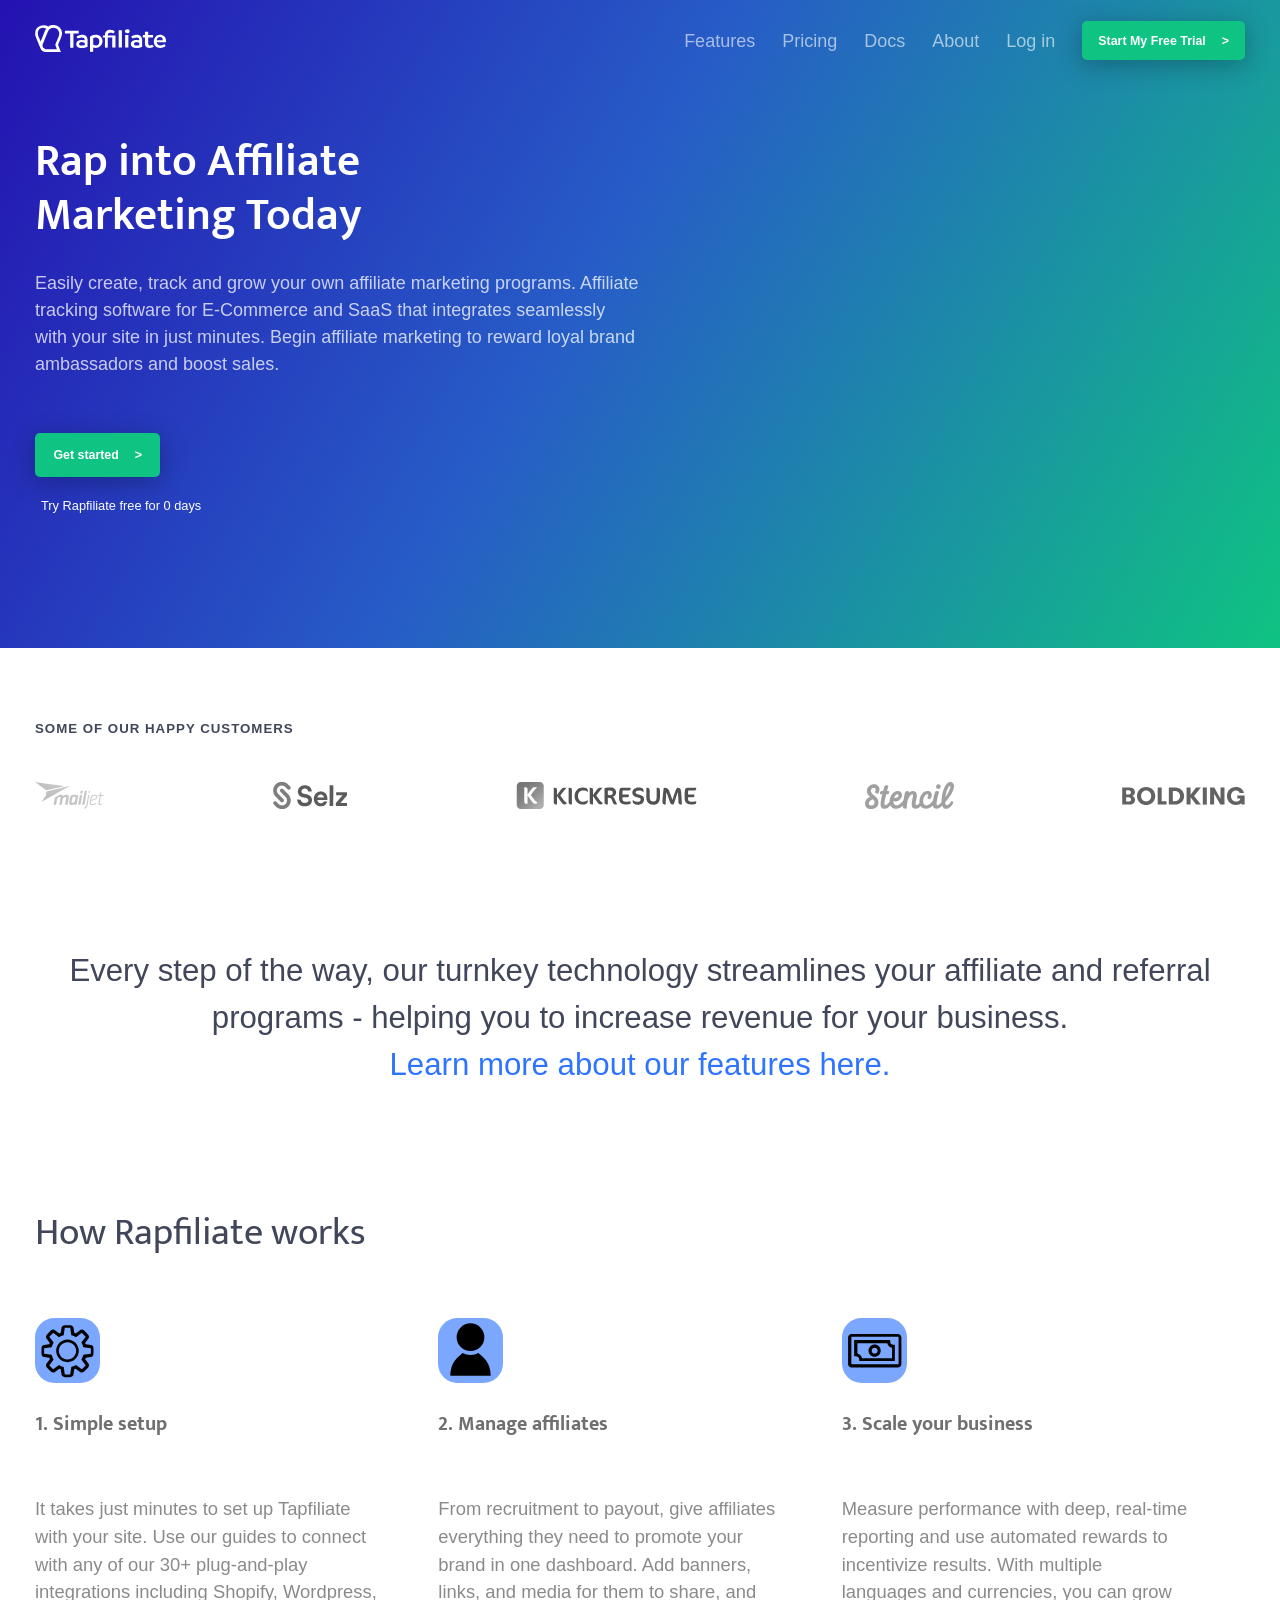
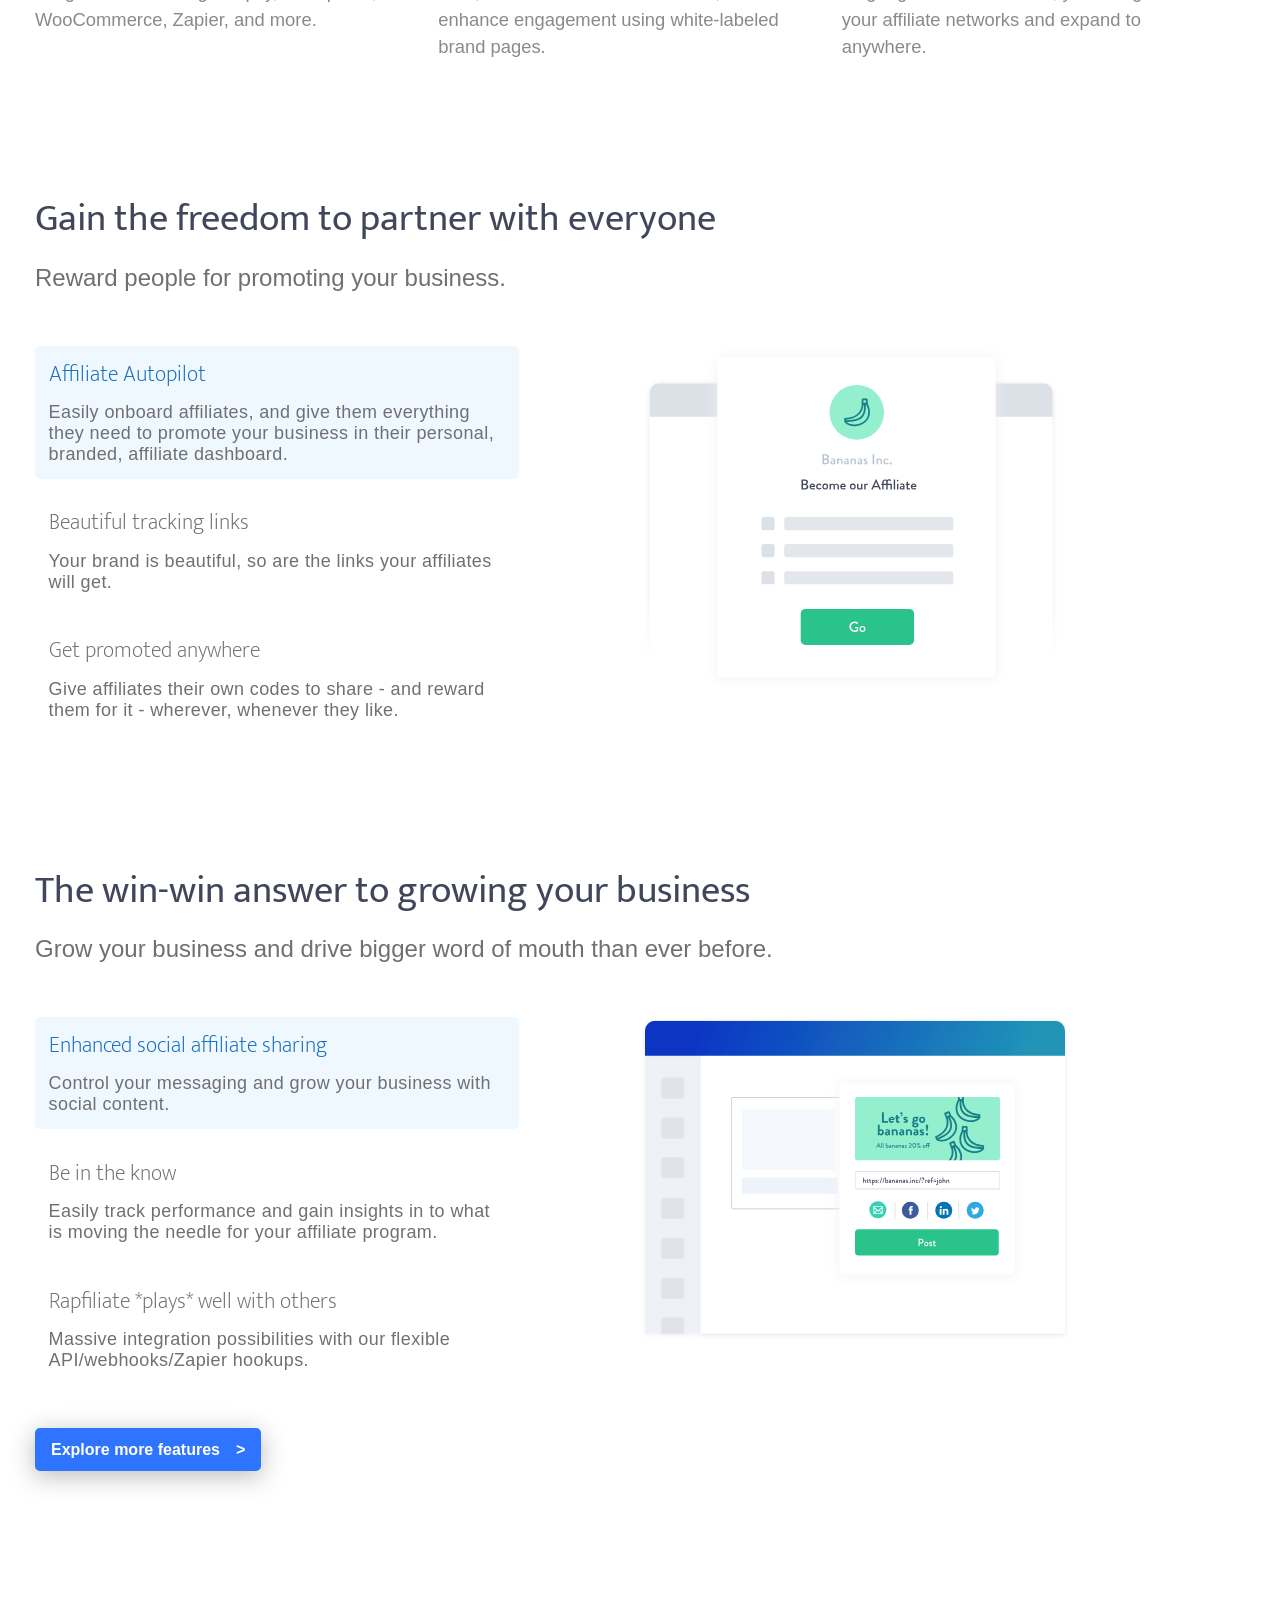
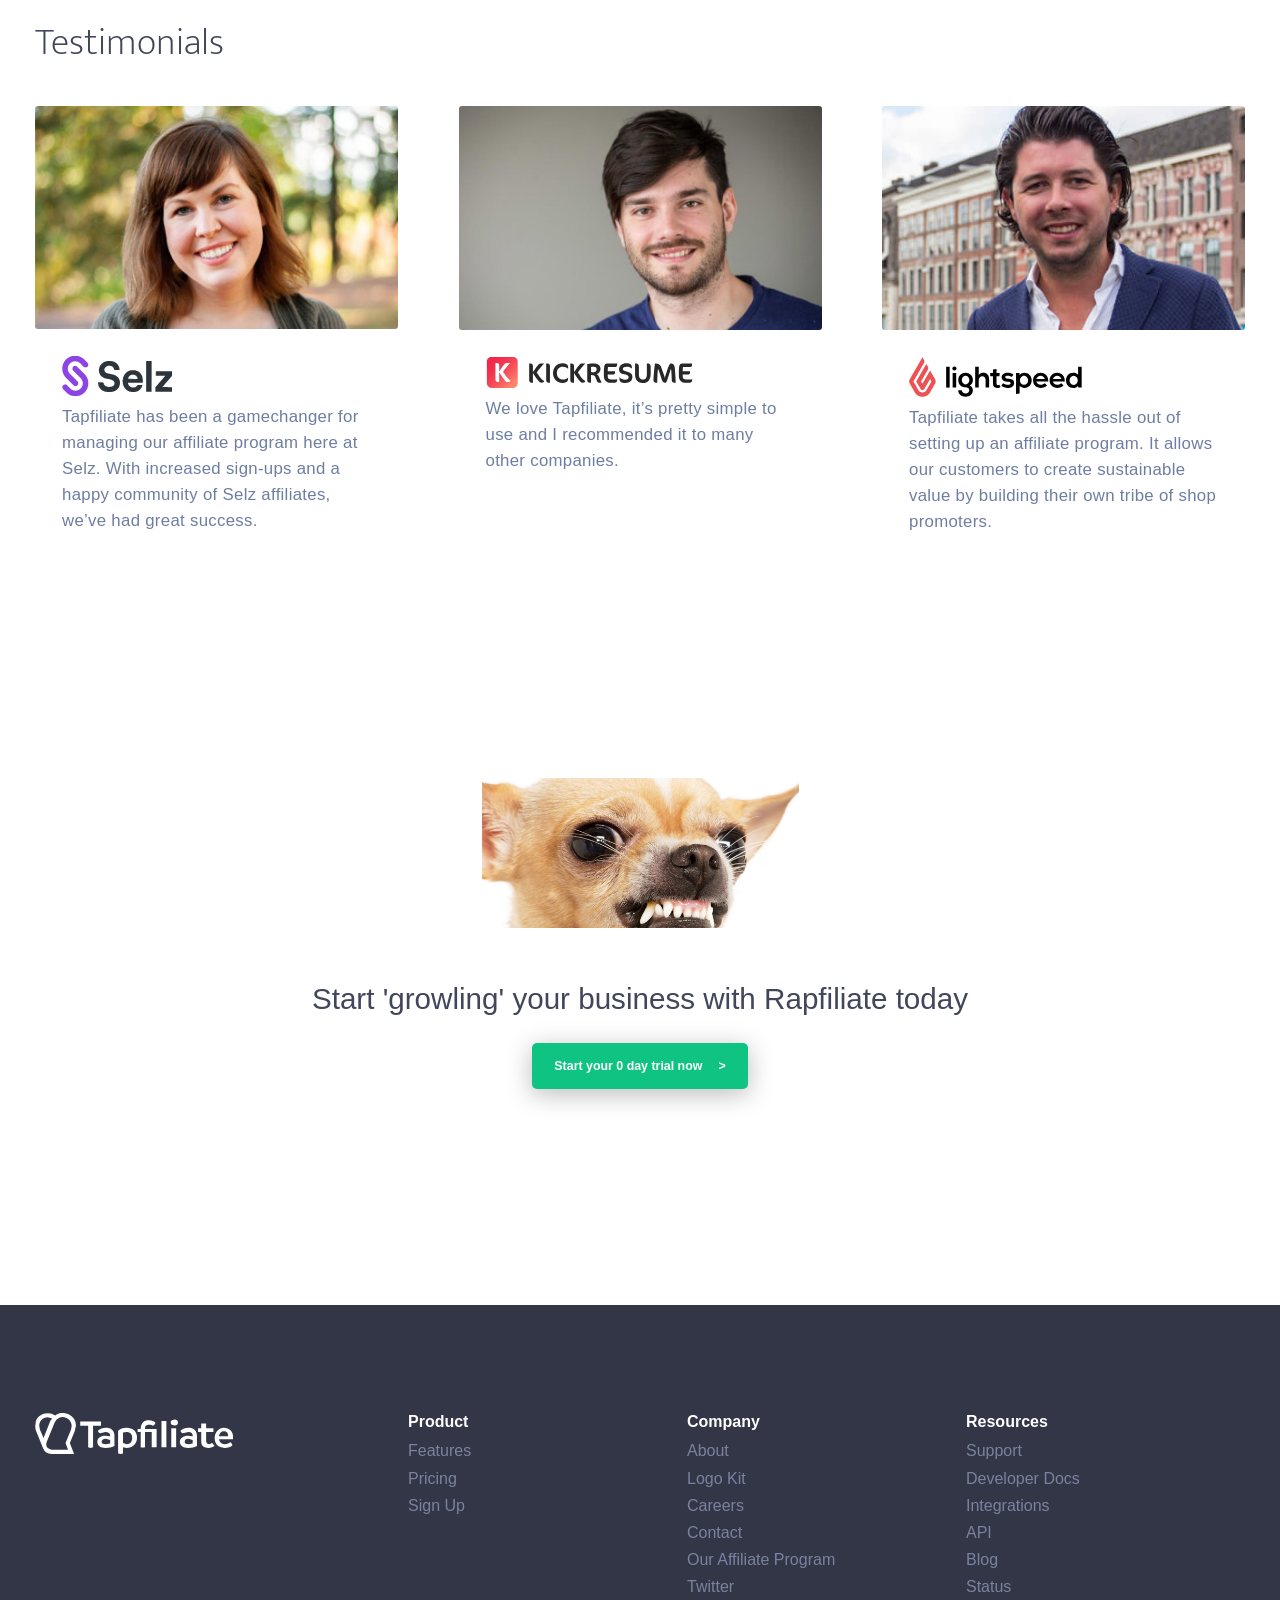
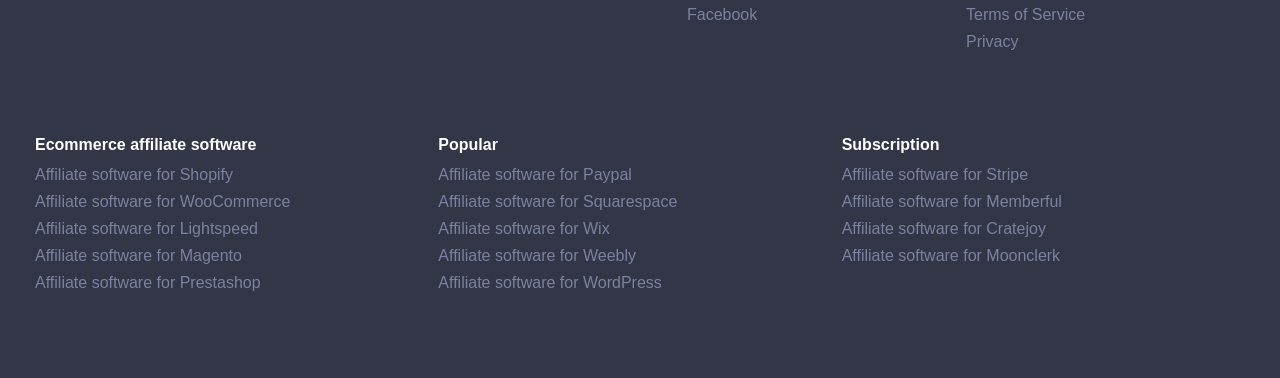
==== commit 304cd165: "Completed the MVP" ====
--- a/index.html
+++ b/index.html
@@ -134,11 +134,11 @@
       </ol>
     </section>
 
-    <!-- <section class="slide-show-container">
+    <section class="slide-show-container">
       <h2>Gain the freedom to partner with everyone</h2>
       <span>Reward people for promoting your business.</span>
-      <div class="slide-show">
-        <div class="slide-text">
+      <div class="slide-show clearfix">
+        <div id="slide-text-1" class="slide-text active">
           <h3>Affiliate Autopilot</h3>
           <p>
             Easily onboard affiliates, and give them everything they need to
@@ -147,24 +147,26 @@
           </p>
         </div>
         <img
+          id="slide-img-1"
           class="slide-img"
           src="img/content/affiliate-autopilot.svg"
           alt="'Affiliate Autopilot' illustration"
           width="430px"
         />
-        <div class="slide-text">
+        <div id="slide-text-2" class="slide-text">
           <h3>Beautiful tracking links</h3>
           <p>
             Your brand is beautiful, so are the links your affiliates will get.
           </p>
         </div>
         <img
+          id="slide-img-2"
           class="slide-img"
           src="img/content/pretty-links.svg"
           alt="'Beautiful tracking links' illustration"
           width="430px"
         />
-        <div class="slide-text">
+        <div id="slide-text-3" class="slide-text">
           <h3>Get promoted anywhere</h3>
           <p>
             Give affiliates their own codes to share - and reward them for it -
@@ -172,6 +174,7 @@
           </p>
         </div>
         <img
+          id="slide-img-3"
           class="slide-img"
           src="img/content/promoted-anywhere.svg"
           alt="'Get promoted anywhere' illustration"
@@ -187,19 +190,20 @@
         before.</span
       >
       <div class="slide-show">
-        <div class="slide-text">
+        <div id="slide-text-4" class="slide-text active">
           <h3>Enhanced social affiliate sharing</h3>
           <p>
             Control your messaging and grow your business with social content.
           </p>
         </div>
         <img
+          id="slide-img-4"
           class="slide-img"
           src="img/content/social-sharing.svg"
           alt="'Enhanced social affiliate sharing' illustration"
           width="430px"
         />
-        <div class="slide-text">
+        <div id="slide-text-5" class="slide-text">
           <h3>Be in the know</h3>
           <p>
             Easily track performance and gain insights in to what is moving the
@@ -207,12 +211,13 @@
           </p>
         </div>
         <img
+          id="slide-img-5"
           class="slide-img"
           src="img/content/in-the-know.svg"
           alt="'Be in the know' illustration"
           width="430px"
         />
-        <div class="slide-text">
+        <div id="slide-text-6" class="slide-text">
           <h3>Rapfiliate *plays* well with others</h3>
           <p>
             Massive integration possibilities with our flexible
@@ -220,6 +225,7 @@
           </p>
         </div>
         <img
+          id="slide-img-6"
           class="slide-img"
           src="img/content/plays-well.svg"
           alt="'Rapfiliate plays well with others' illustration"
@@ -227,7 +233,7 @@
         />
       </div>
       <a class="btn" href="#">Explore more features</a>
-    </section> -->
+    </section>
 
     <section id="client-reviews">
       <h2>Testimonials</h2>
@@ -362,5 +368,6 @@
         </ul>
       </div>
     </footer>
+    <script src="slide-show.js"></script>
   </body>
 </html>
--- a/css/index.css
+++ b/css/index.css
@@ -1,5 +1,11 @@
 @import url("https://fonts.googleapis.com/css2?family=Open+Sans:wght@400;600&display=swap");
 @import url("https://fonts.googleapis.com/css2?family=Mukta:wght@500;600&display=swap");
+.clearfix::after {
+  content: "";
+  clear: both;
+  display: table;
+}
+
 /* Base styles */
 body {
   min-height: 100vh;
@@ -31,12 +37,13 @@
 
 h1 {
   font-size: 2.81rem;
-  line-height: 1.3;
+  line-height: 1.2;
 }
 
 h2 {
   color: #41465a;
-  font-size: 2.25rem;
+  font-size: 2.4rem;
+  font-weight: normal;
 }
 
 h3 {
@@ -354,6 +361,84 @@
   color: #8a8a8a;
 }
 
+.active {
+  background-color: #eff7ff;
+}
+
+.active h3 {
+  color: #176dbd;
+}
+
+.slide-show-container {
+  margin-bottom: 108px;
+}
+
+.slide-show-container .btn {
+  margin-top: 27px;
+}
+
+.slide-show-container h2 {
+  margin: 0;
+  margin-bottom: 13.5px;
+}
+
+.slide-show-container span {
+  color: #707070;
+  font-size: 1.5rem;
+}
+
+.slide-show {
+  position: relative;
+  width: 100%;
+  margin-top: 54px;
+}
+
+.slide-show .slide-text {
+  margin-bottom: 1rem;
+  color: #707070;
+  width: 40%;
+  -webkit-box-sizing: border-box;
+          box-sizing: border-box;
+  padding: 0.85rem;
+  border-radius: 5px;
+  -webkit-transition: all 0.2s ease;
+  transition: all 0.2s ease;
+}
+
+.slide-show .slide-text:hover {
+  background-color: #eff7ff;
+  cursor: pointer;
+}
+
+.slide-show .slide-text h3 {
+  margin: 0 0 0.85rem;
+  font-size: 1.4rem;
+  line-height: 1.3;
+  font-weight: lighter;
+}
+
+.slide-show .slide-text p {
+  margin: 0;
+  font-size: 1.125rem;
+  letter-spacing: 0.4px;
+}
+
+.slide-show .slide-img {
+  opacity: 0;
+  position: absolute;
+  top: 0;
+  right: 0;
+  left: 50%;
+  bottom: 0;
+  -webkit-transition: all 0.3s linear;
+  transition: all 0.3s linear;
+}
+
+.slide-show #slide-img-1,
+.slide-show #slide-img-4 {
+  opacity: 1;
+}
+
 #client-reviews h2 {
   font-weight: lighter;
 }
